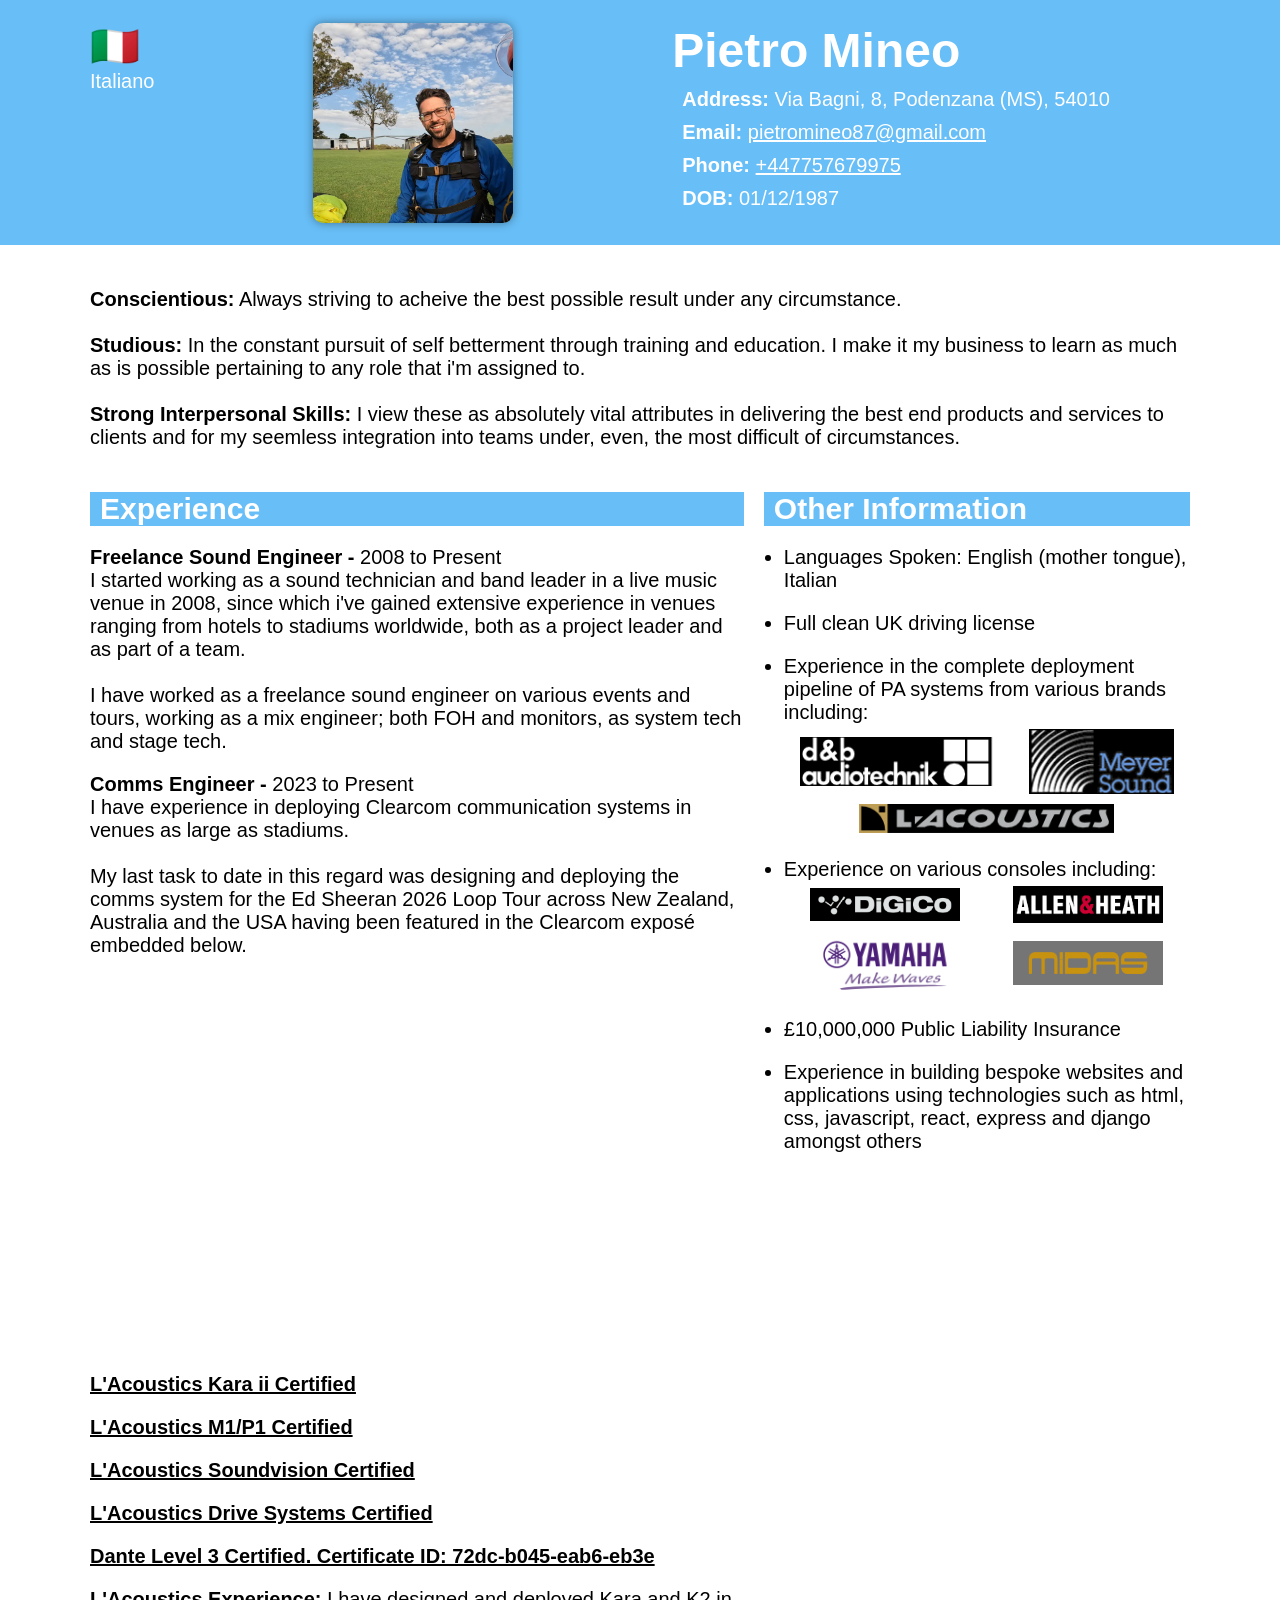
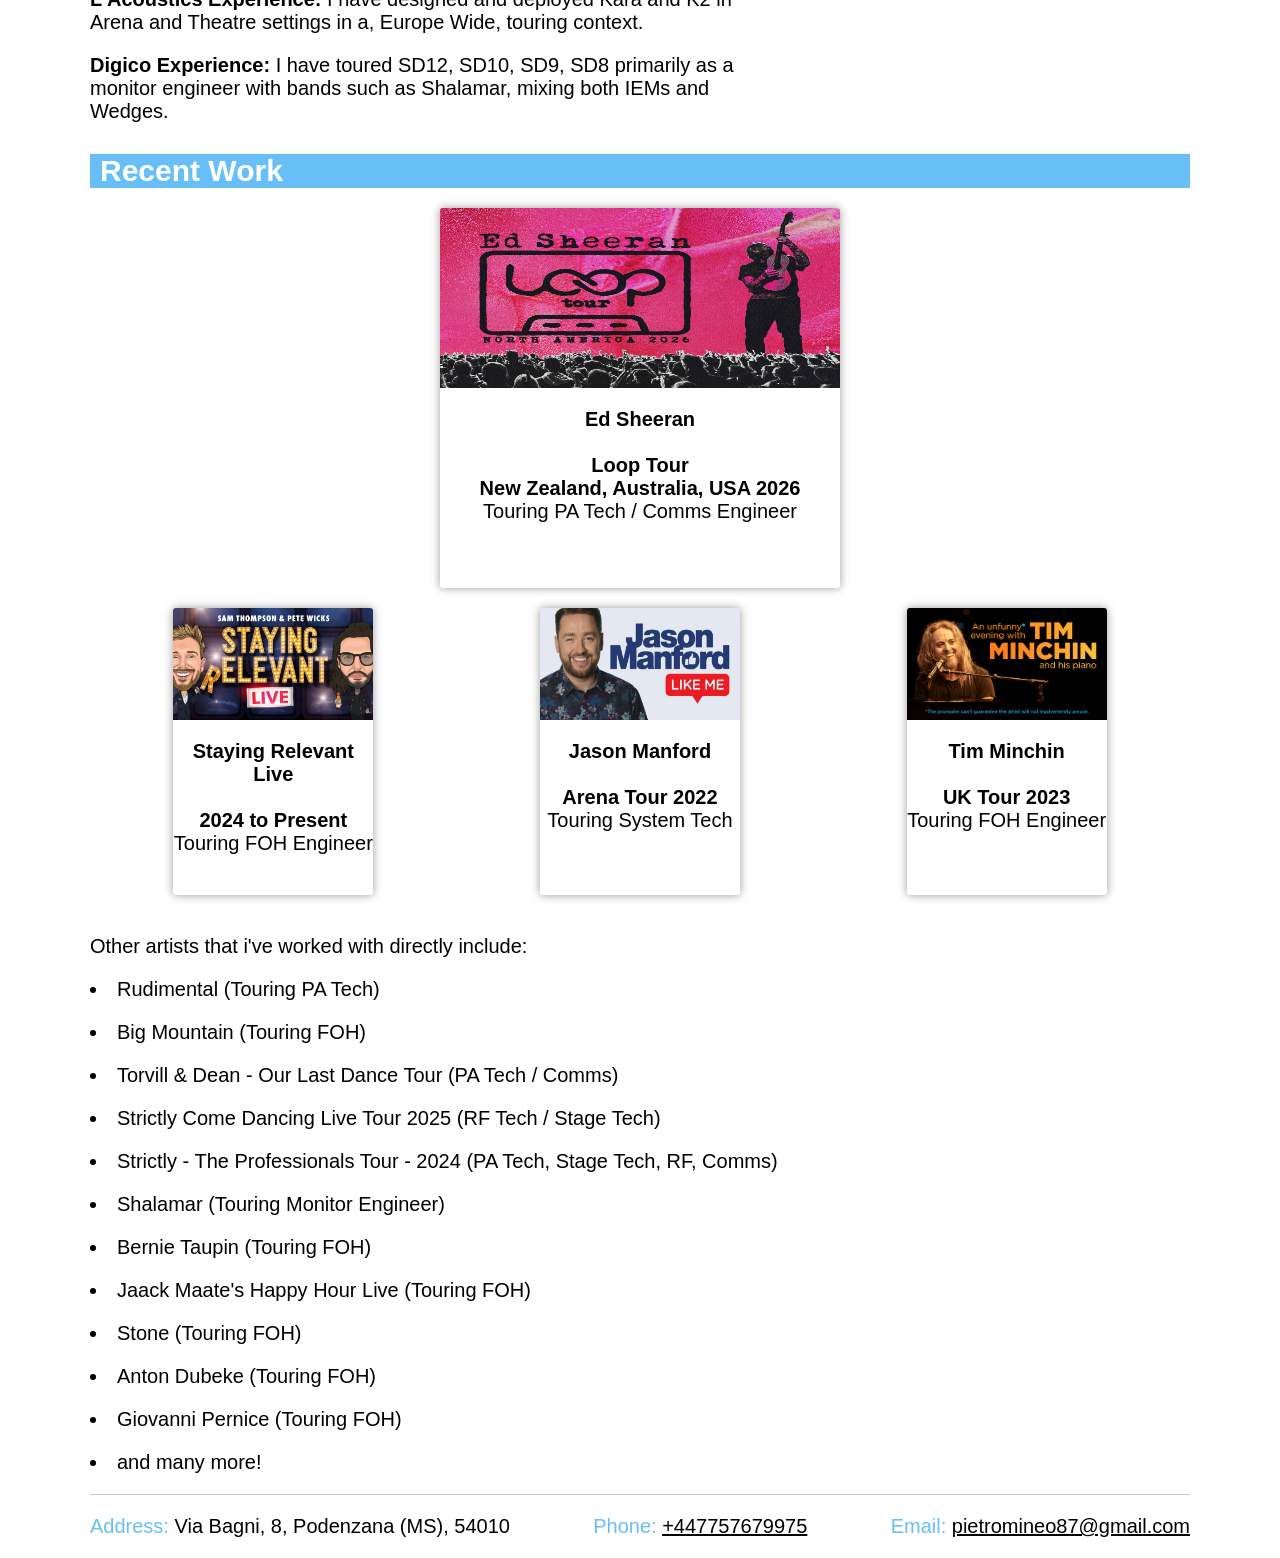
==== index.html @ 9601cd18 "language links corrected" ====
<!DOCTYPE html>
<html lang="en">
  <head>
    <meta charset="UTF-8" />
    <meta http-equiv="X-UA-Compatible" content="IE=edge" />
    <meta name="viewport" content="width=device-width, initial-scale=1.0" />
    <link rel="stylesheet" type="text/css" href="styles.css" />
    <link rel="icon" type="image/x-icon" href="./img/SWSSOrange.png" />
    <title>Pietro Mineo - Curriculum Vitae</title>
  </head>
  <body>
    <header class="header">
      <div class="header__profile-details">
        <div class="language"><a href="https://peddrums.github.io/curriculum-vitae/it.html"><span class="flag">🇮🇹</span> Italiano</a></div>
        <div class="header__profile-details--left">
          
          <div class="header__profile-image">
            <img src="./img/profile-pic.JPG" />
          </div>
        </div>
        <div class="header__profile-details--right">
          <h1>Pietro Mineo</h1>
          <p>
            <span>Address: </span>Via Bagni, 8, Podenzana (MS), 54010
          </p>
          <p>
            <span>Email: </span
            ><a href="mailto:pietromineo87@gmail.com"
              >pietromineo87@gmail.com</a
            >
          </p>
          <p><span>Phone: </span><a href="tel:+447757679975">+447757679975</a></p>
          <p><span>DOB: </span>01/12/1987</p>
        </div>
      </div>
    </header>
    <section class="introduction">
      <p>
        <br />
        <strong>Conscientious:</strong> Always striving to acheive the best
        possible result under any circumstance.<br /><br /><strong
          >Studious:</strong
        >
        In the constant pursuit of self betterment through training and
        education. I make it my business to learn as much as is possible
        pertaining to any role that i'm assigned to.<br /><br /><strong
          >Strong Interpersonal Skills:</strong
        >
        I view these as absolutely vital attributes in delivering the best end
        products and services to clients and for my seemless integration into
        teams under, even, the most difficult of circumstances.<br /><br />
      </p>
    </section>
    <main class="bio">
      <div class="bio__left">
        <h3>Experience</h3>
        <p>
          <span>Freelance Sound Engineer - </span>2008 to Present<br />
          I started working as a sound technician and band leader in a live
          music venue in 2008, since which i've gained extensive experience in
          venues ranging from hotels to stadiums worldwide, both as a project leader and as
          part of a team.<br /><br />I have worked as a freelance sound engineer
          on various events and tours, working as a mix engineer; both FOH and
          monitors, as system tech and stage tech.
        </p>
        <p>
          <span>Comms Engineer - </span>2023 to Present<br />
          I have experience in deploying Clearcom communication systems in venues 
          as large as stadiums. <br /><br />My last task to date in this regard was designing and 
          deploying the comms system for the Ed Sheeran 2026 Loop Tour across New Zealand,
          Australia and the USA having been featured in the Clearcom exposé embedded below.
          <br /><br />
          <iframe class="loop-video"
            src="https://www.youtube.com/embed/0FL3WPynTYg?si=lsgsCm2zeCjDqeyX" 
            title="YouTube video player" frameborder="0" allow="accelerometer; autoplay; 
            clipboard-write; encrypted-media; gyroscope; picture-in-picture; web-share" 
            referrerpolicy="strict-origin-when-cross-origin" allowfullscreen>
            <a href="https://www.youtube.com/embed/0FL3WPynTYg?si=lsgsCm2zeCjDqeyX" ></a>
          </iframe>
        </p>
        <!--<p>
          <span>Rental Firm Owner - </span>2016 to Present<br />
          Since incorporating Loud Sound (Lincolnshire) Limited, we have
          supplied provisions serving a vast array of event and venue types from
          corporate conferences to rock'n'roll, from hotels to arenas.
        </p>-->
        <ul class="list--experience">
          <li>
            <span
              ><a>L'Acoustics Kara ii Certified</a
              ></span
            >
          </li>
          <li>
            <span>
              <a
                >L'Acoustics M1/P1 Certified</a
              ></span
            >
          </li>
          <li>
            <span>
              <a>L'Acoustics Soundvision Certified</a
              ></span
            >
          </li>
          <li>
            <span>
              <a>L'Acoustics Drive Systems Certified</a
              ></span
            >
          </li>

          <li>
            <span
              ><a>Dante Level 3 Certified. Certificate ID:
              72dc-b045-eab6-eb3e</span
            ></a>
          </li>
          
          <li>
            <strong>L'Acoustics Experience: </strong> I have designed and deployed
            Kara and K2 in Arena and Theatre settings in a, Europe Wide, touring
            context.
          </li>
          <li>
            <strong>Digico Experience: </strong>I have toured SD12, SD10, SD9,
            SD8 primarily as a monitor engineer with bands such as Shalamar,
            mixing both IEMs and Wedges.
          </li>
          <br />
        </ul>
      </div>
      <div class="bio__right">
        <h3>Other Information</h3>
        <ul>
          <li>Languages Spoken: English (mother tongue), Italian</li>
          <li>Full clean UK driving license</li>
          <li>
            Experience in the complete deployment pipeline of PA systems from
            various brands including:
            <div class="audio-list">
              <img class="audiologoimg-db" src="./img/dbLogo.png" />
              <img class="audiologoimg-meyer" src="./img/MeyerLogo.png" />
              <img class="audiologoimg-la" src="./img/LALogo.png" />
            </div>
          </li>
          <li>
            Experience on various consoles including:
            <div class="audio-list">
              <img class="audiologoimg" src="./img/Digico.png" />
              <img class="audiologoimg" src="./img/AllenHeath.png" />
              <img class="audiologoimg" src="./img/yamaha.png" />
              <img class="audiologoimg" src="./img/midas.png" />
            </div>
          </li>
          <li>£10,000,000 Public Liability Insurance</li>
          <li>
            Experience in building bespoke websites and applications using
            technologies such as html, css, javascript, react, express and
            django amongst others
          </li>
        </ul>
      </div>
    </main>
    <section class="portfolio">
      <h3>Recent Work</h3>
      <div class="cards__headline"><div class="card__headline headline">
          <div class="card__header__headline">
            <img src="./img/LoopTour.jpg" />
          </div>
          <div class="card__body__headline">
            <p>
              <span
                >Ed Sheeran<br /><br />Loop Tour<br />New Zealand, Australia, USA 2026</span
              ><br />Touring PA Tech / Comms Engineer
            </p>
          </div>
        </div>
      </div>
      <div class="cards">
        <!--<div class="card slam-dunk">
          <div class="card__header">
            <img src="./img/logo.png" />
          </div>
          <div class="card__body">
            <p><span>2019</span><br />House System Tech, Marshall Stage</p>
          </div>
        </div>
        <div class="card shalamar">
          <div class="card__header">
            <img src="./img/shalamarlogo250.jpg" />
          </div>
          <div class="card__body">
            <p>
              <span>Shalamar<br /><br />2022 to Present</span><br />Touring
              Monitor Engineer
            </p>
          </div>
        </div> -->
        
        <div class="card stayingRelevant">
          <div class="card__header">
            <img src="./img/stayingRelevantLive.jpeg" />
          </div>
          <div class="card__body">
            <p>
              <span>Staying Relevant Live<br /><br />2024 to Present</span><br />Touring
              FOH Engineer
            </p>
          </div>
        </div>
        <div class="card rudimental">
          <div class="card__header">
            <img src="./img/Jason-Manford-1-720x380.jpg" />
          </div>
          <div class="card__body">
            <p>
              <span>Jason Manford<br /><br />Arena Tour 2022</span><br />Touring
              System Tech
            </p>
          </div>
        </div>
        <div class="card east17">
          <div class="card__header">
            <img src="./img/timMinchin.jpeg" />
          </div>
          <div class="card__body">
            <p>
              <span>Tim Minchin<br /><br />UK Tour 2023</span><br />Touring FOH
              Engineer
            </p>
          </div>
        </div>
        <!--<div class="card east17">
          <div class="card__header">
            <img src="./img/WTW-logo-copy-1024x498.png" />
          </div>
          <div class="card__body">
            <p>
              <span
                >RuPaul's Werq The World<br />UK & Europe Arena Tour 2023</span
              ><br />Touring FOH Engineer
            </p>
          </div>
        </div>-->
      </div>
      <div>
        <p>
          Other artists that i've worked with directly include:
          <li>Rudimental (Touring PA Tech)</li>
          <li>Big Mountain (Touring FOH)</li>
          <li>Torvill & Dean - Our Last Dance Tour (PA Tech / Comms)</li>
          <li>Strictly Come Dancing Live Tour 2025 (RF Tech / Stage Tech)</li>
          <li>Strictly - The Professionals Tour - 2024 (PA Tech, Stage Tech, RF, Comms)</li>
          <li>Shalamar (Touring Monitor Engineer)</li>
          <li>Bernie Taupin (Touring FOH)</li>
          <li>Jaack Maate's Happy Hour Live (Touring FOH)</li>
          <li>Stone (Touring FOH)</li>
          <li>Anton Dubeke (Touring FOH)</li>
          <li>Giovanni Pernice (Touring FOH)</li>
          <li>and many more!</li>
        </p>
      </div>
    </section>
    <footer class="footer">
      <p><span>Address: </span>Via Bagni, 8, Podenzana (MS), 54010</p>
      <p><span>Phone: </span><a href="tel:+447757679975">+447757679975</a></p>
      <p>
        <span>Email: </span
        ><a href="mailto:pietromineo87@gmail.com">pietromineo87@gmail.com</a>
      </p>
    </footer>
  </body>
</html>
---- styles.css ----
:root {
  --color-primary: rgb(104, 190, 247);
  --box-shadow: 0 0 1rem rgb(0, 0, 0, 0.4);
  --max-width: 1100px;
  --width-desktop: 95vw;
  --width-mobile: 90vw;
}

* {
  margin: 0;
  padding: 0;
  box-sizing: inherit;
}

html {
  font-size: 62.5%;
}

body {
  box-sizing: border-box;
  font-family: -apple-system, BlinkMacSystemFont, "Segoe UI", Roboto, Oxygen,
    Ubuntu, Cantarell, "Open Sans", "Helvetica Neue", sans-serif;
}

img {
  width: 100%;
}

/*---------- TYPOGRAPHY ----------*/

h1 {
  font-size: 4.8rem;
  color: white;
}

h2 {
  font-size: 4.8rem;
}

h3 {
  font-size: 3rem;
  width: 100%;

  margin: auto;
  margin-bottom: 2rem;
  padding-left: 1rem;

  display: flex;
  align-items: center;

  color: white;
  background-color: var(--color-primary);
}

ul {
  margin-left: 2rem;
}

li {
  margin-left: 2rem;
}

.list--experience {
  margin-left: 0;
}

.list--experience li {
  list-style: none;
}

p,
li {
  font-size: 2rem;
  margin: 2rem 0;
}

a {
  text-decoration: underline;
  color: inherit;
  transition: all 0.2s;
}

a:hover {
  color: var(--color-primary);
  font-weight: 600;
}

/*---------- HEADER ----------*/

.header {
  width: 100vw;

  padding: 2.5vh 2.5vw;

  color: white;

  background-color: var(--color-primary);
}

.header p,
.header li {
  margin: 1rem;
}

.header span {
  font-weight: bold;
}

.language a {
  font-size: 2rem;
  text-decoration: none;
  align-content: center;
}

.language a:hover {
  color: orange;
}

.language span{
  font-size: 4rem;
  text-decoration: none;
}

.flag a {
  text-decoration: none;
}

.header__profile-details {
  max-width: 1100px;
  margin: auto;

  display: flex;
  justify-content: space-between;
}

.header__profile-image {
  width: 20rem;
  height: 20rem;
  border-radius: 10px;
  overflow: hidden;

  box-shadow: var(--box-shadow);
}

.header__profile-image img {
  height: 100%;
  object-fit: cover;
}

.header__profile-details--left,
.header__profile-details--right {
  width: 100%;
}

.header__profile-details--left {
  display: flex;
  justify-content: center;
  align-items: center;
}

@media only screen and (max-width: 900px) {
  .header__profile-details {
    flex-direction: column;
    text-align: center;
  }
}

/*---------- INTRODUCTION ----------*/

.introduction {
  width: var(--width-desktop);
  max-width: var(--max-width);

  margin: auto;
}

@media only screen and (max-width: 900px) {
  .introduction {
    width: var(--width-mobile);
  }
}

/*---------- BIOGRAPHY ----------*/

.bio {
  width: var(--width-desktop);
  max-width: var(--max-width);

  display: flex;
  justify-content: space-between;
  margin: auto;
}

.bio span {
  font-weight: bold;
}

.bio__left {
  padding-right: 2rem;
}

.loop-video {
  width: 100%;
  aspect-ratio: 16 / 9;
  margin: auto;
}

@media only screen and (max-width: 900px) {
  .bio {
    flex-direction: column;
  }
  .bio__left,
  .bio__right {
    width: var(--width-mobile);
    padding: 0;
    margin: auto;
  }
}

/*---------- PORTFOLIO ----------*/

.portfolio {
  width: var(--width-desktop);
  max-width: var(--max-width);

  margin: auto;
}

.portfolio .cards {
  margin: auto;

  display: flex;
  justify-content: space-around;
  flex-wrap: wrap;
}

.cards__headline {
  height:40rem;
    margin: auto;

  display: flex;
  justify-content: space-around;
  flex-wrap: wrap;
}

.card {
  width: 20rem;
  overflow: hidden;

  margin-bottom: 2rem;  
  padding-bottom: 2rem;

  align-self: stretch;

  border-radius: 3px;

  box-shadow: var(--box-shadow);
}

.card__headline {
  width: 40rem;
  overflow: hidden;

  margin-bottom: 2rem;  
  padding-bottom: 2rem;

  align-self: stretch;

  border-radius: 3px;

  box-shadow: var(--box-shadow);

}

.card__header {
  height: 12.5vh;
  overflow: hidden;

  display: flex;

  position: relative;
}

.card__body {
  text-align: center;
}

.card__body__headline {
  text-align: center;

}

.card__body span {
  font-weight: bold;
}

.card__body__headline span {
  font-weight: bold;
}

.card__header {
  
  position: relative;
}

.card__header__headline {
  height: 20vh;
  overflow: hidden;

  display: flex;

  position: relative;
}

.card.elo img,
.card.bowie img {
  position: absolute;
  top: 0;
}
.card.stones img {
  position: absolute;
  top: 0;
  left: 0;
}
.card.slam-dunk img {
  object-fit: contain;
}

.card.cher img {
  object-fit: cover;
  object-position: center;
}

.card.eagles img {
  position: absolute;

  height: 150%;
  top: -20%;
}

.rudimental,
.east17,
.shalamar {
  justify-content: center;
  align-items: center;
}

.east17b {
  width: 40rem;
  height: 30rem;
}

.east17b img {
  height: 150%;
}

.stayingRelevant img {
  object-fit: cover;
  position: absolute;
}

@media only screen and (max-width: 900px) {
  .portfolio {
    width: var(--width-mobile);
  }
}

/*---------- FOOTER ----------*/

.footer {
  width: var(--width-desktop);
  max-width: var(--max-width);

  margin: 2rem auto 0 auto;

  display: flex;
  justify-content: space-between;

  border-top: 1px solid #ccc;
}

.footer span {
  color: var(--color-primary);
}

@media only screen and (max-width: 900px) {
  .footer {
    width: var(--width-mobile);

    margin-top: 3rem;

    flex-direction: column;
    justify-content: center;
    align-items: center;

    border-top: 1px solid #ccc;
  }

  .footer p {
    width: 75%;

    margin: 0;
    padding: 3rem 0;

    text-align: center;
  }

  .footer p:not(:last-of-type) {
    border-bottom: 1px solid #ccc;
  }
}

/*.logo-container {
  width: 100%;
}*/

.audio-list {
  display: flex;
  justify-content: space-around;
  flex-wrap: wrap;
  align-items: center;
}

.audiologoimg {
  margin: 0.5rem;
  width: 15rem;
}

.audiologoimg-db {
  margin: 0.5rem;
  height: 4.92rem;
  width: 19.7rem;
}
.audiologoimg-la {
  margin: 0.5rem;
  height: 2.84rem;
  width: 25.5rem;
}

.audiologoimg-meyer {
  margin: 0.5rem;
  height: 6.53rem;
  width: 14.5rem;
}
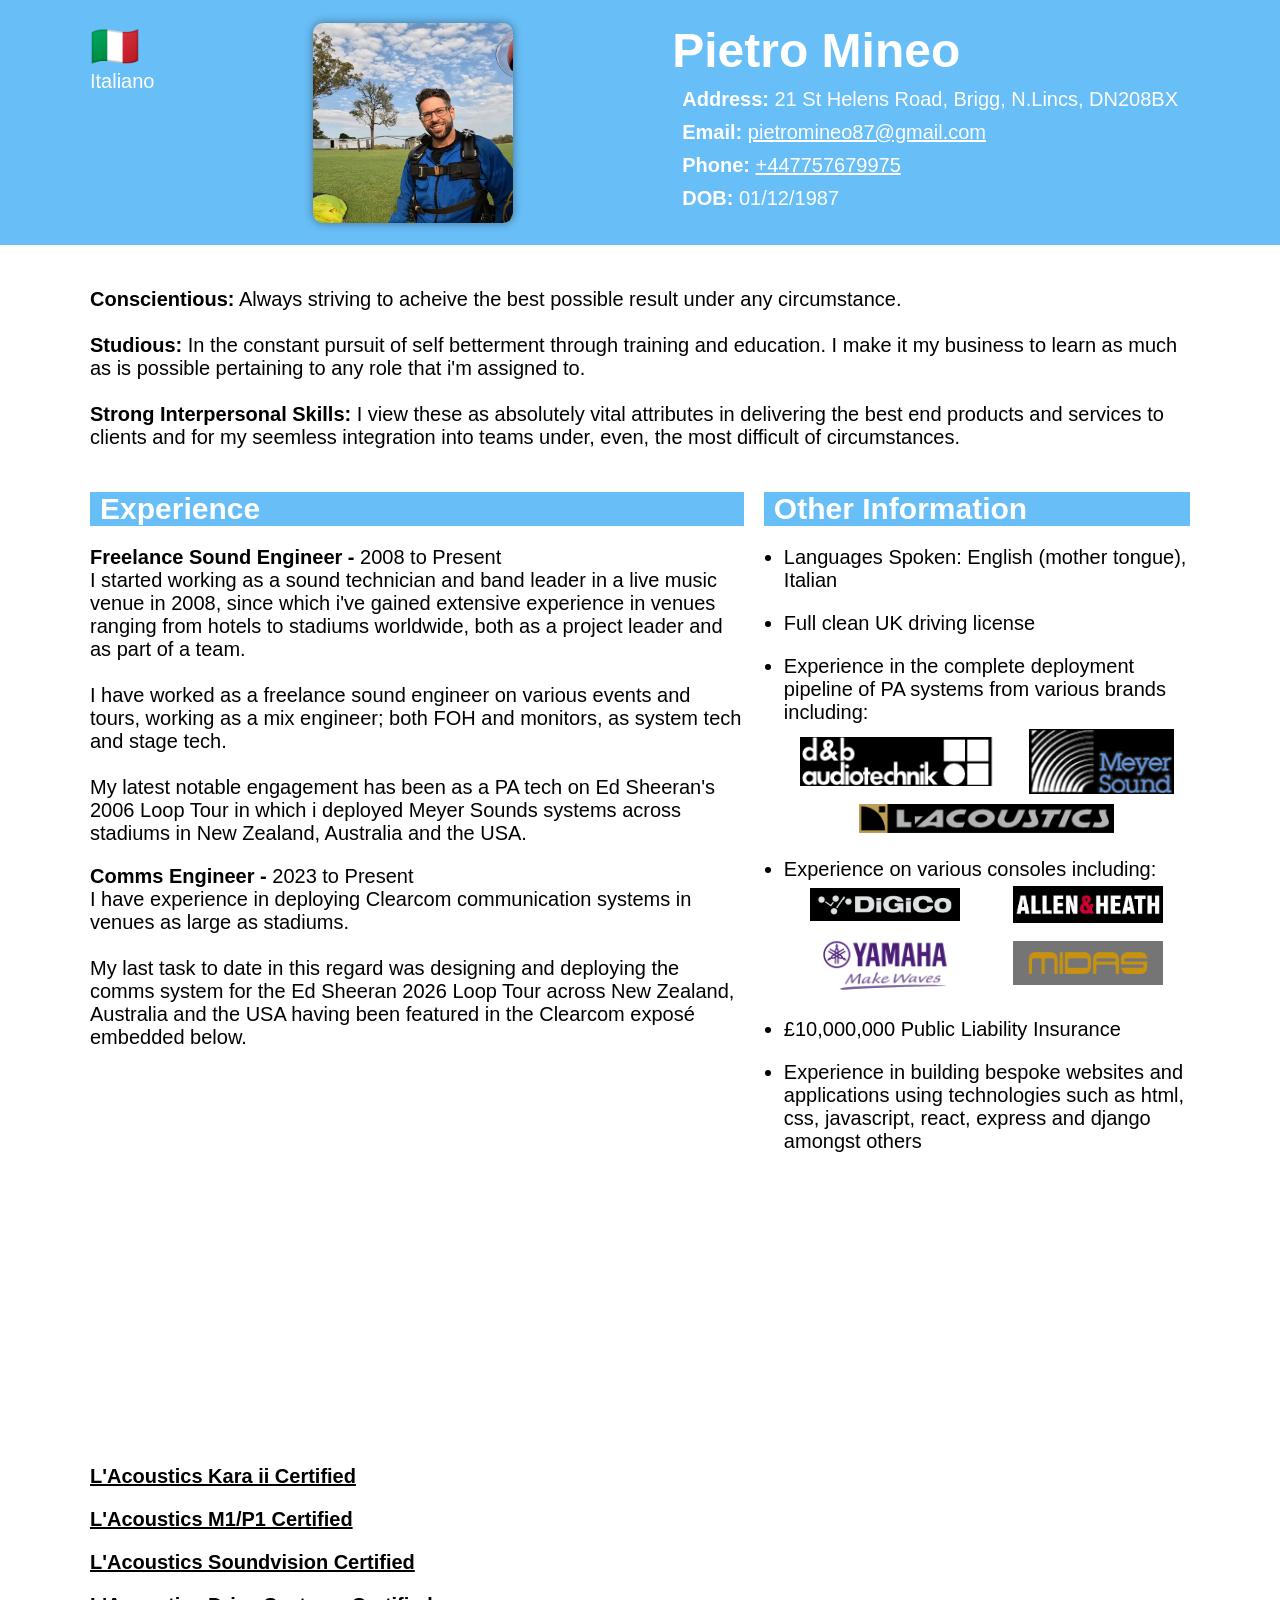
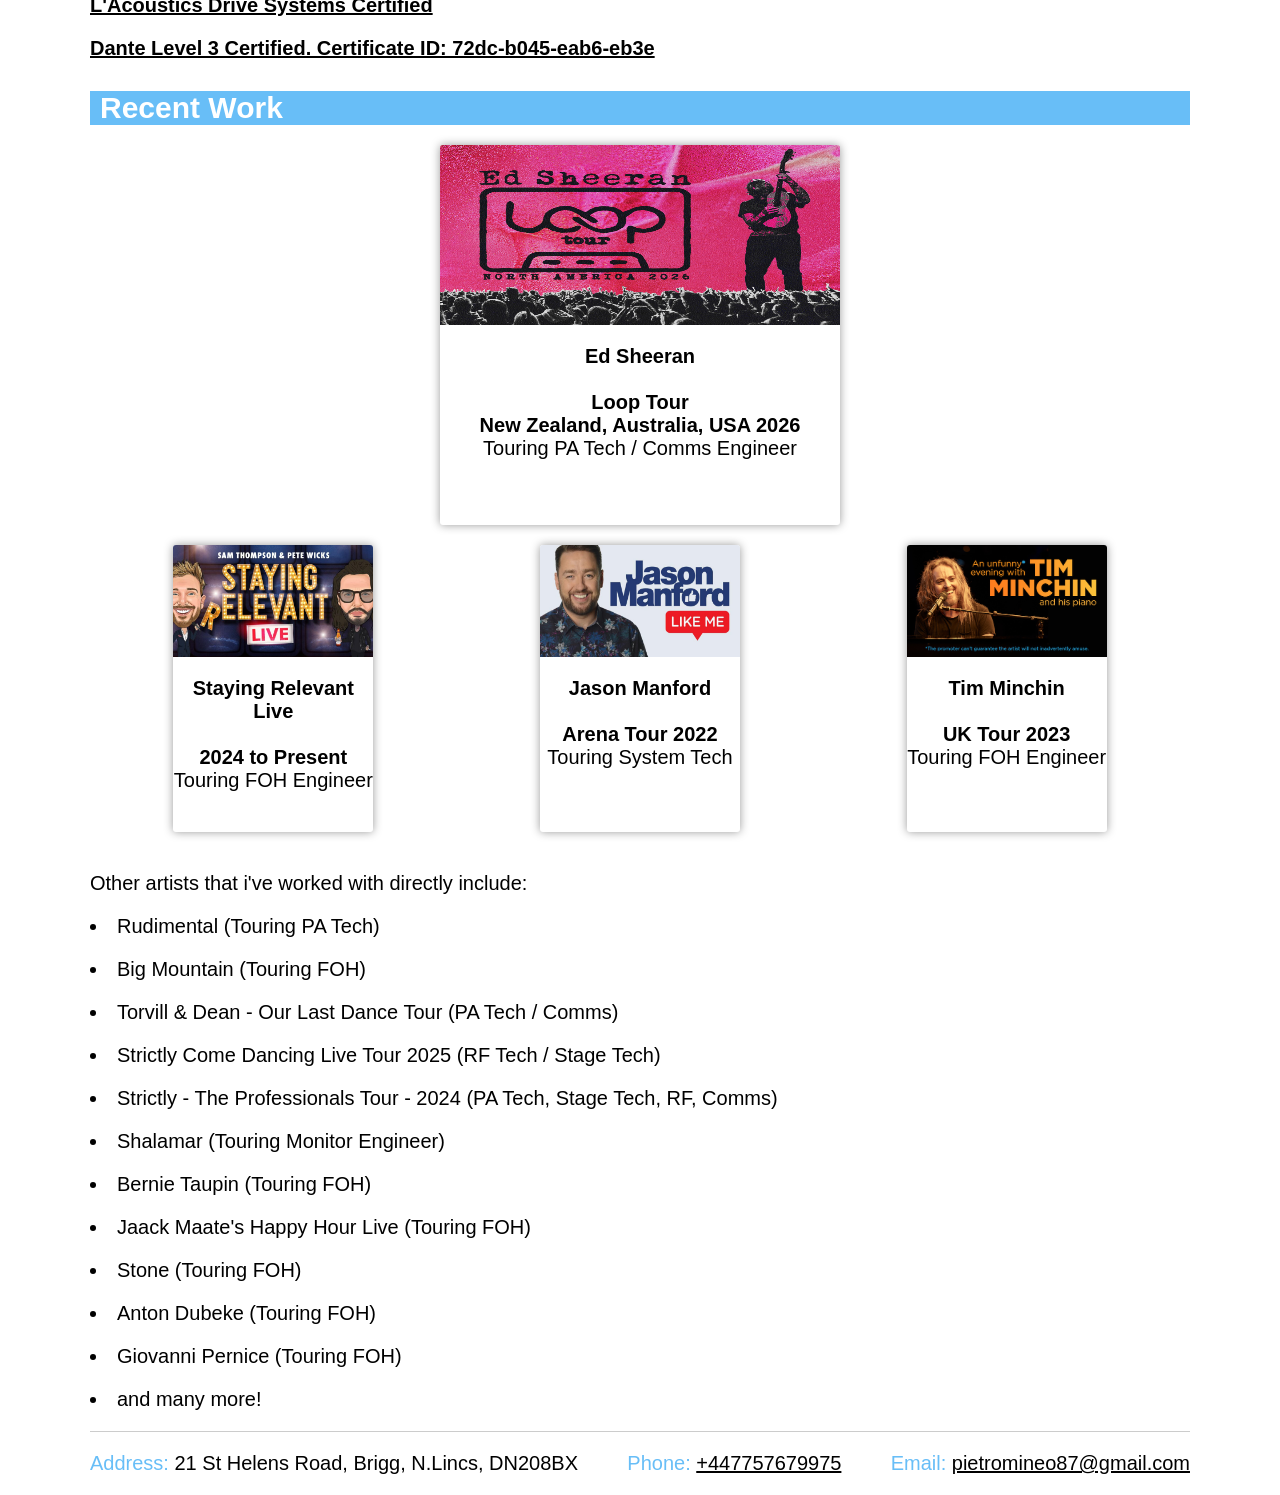
==== commit 5b2c5236: "LA Digi experience removed. Ed experience added to experience section" ====
--- a/index.html
+++ b/index.html
@@ -1,185 +1,164 @@
 <!DOCTYPE html>
 <html lang="en">
-  <head>
-    <meta charset="UTF-8" />
-    <meta http-equiv="X-UA-Compatible" content="IE=edge" />
-    <meta name="viewport" content="width=device-width, initial-scale=1.0" />
-    <link rel="stylesheet" type="text/css" href="styles.css" />
-    <link rel="icon" type="image/x-icon" href="./img/SWSSOrange.png" />
-    <title>Pietro Mineo - Curriculum Vitae</title>
-  </head>
-  <body>
-    <header class="header">
-      <div class="header__profile-details">
-        <div class="language"><a href="https://peddrums.github.io/curriculum-vitae/it.html"><span class="flag">🇮🇹</span> Italiano</a></div>
-        <div class="header__profile-details--left">
-          
-          <div class="header__profile-image">
-            <img src="./img/profile-pic.JPG" />
-          </div>
-        </div>
-        <div class="header__profile-details--right">
-          <h1>Pietro Mineo</h1>
-          <p>
-            <span>Address: </span>Via Bagni, 8, Podenzana (MS), 54010
-          </p>
-          <p>
-            <span>Email: </span
-            ><a href="mailto:pietromineo87@gmail.com"
-              >pietromineo87@gmail.com</a
-            >
-          </p>
-          <p><span>Phone: </span><a href="tel:+447757679975">+447757679975</a></p>
-          <p><span>DOB: </span>01/12/1987</p>
-        </div>
-      </div>
-    </header>
-    <section class="introduction">
-      <p>
-        <br />
-        <strong>Conscientious:</strong> Always striving to acheive the best
-        possible result under any circumstance.<br /><br /><strong
-          >Studious:</strong
-        >
-        In the constant pursuit of self betterment through training and
-        education. I make it my business to learn as much as is possible
-        pertaining to any role that i'm assigned to.<br /><br /><strong
-          >Strong Interpersonal Skills:</strong
-        >
-        I view these as absolutely vital attributes in delivering the best end
-        products and services to clients and for my seemless integration into
-        teams under, even, the most difficult of circumstances.<br /><br />
-      </p>
-    </section>
-    <main class="bio">
-      <div class="bio__left">
-        <h3>Experience</h3>
+
+<head>
+  <meta charset="UTF-8" />
+  <meta http-equiv="X-UA-Compatible" content="IE=edge" />
+  <meta name="viewport" content="width=device-width, initial-scale=1.0" />
+  <link rel="stylesheet" type="text/css" href="styles.css" />
+  <link rel="icon" type="image/x-icon" href="./img/SWSSOrange.png" />
+  <title>Pietro Mineo - Curriculum Vitae</title>
+</head>
+
+<body>
+  <header class="header">
+    <div class="header__profile-details">
+      <div class="language"><a href="https://peddrums.github.io/curriculum-vitae/it.html"><span class="flag">🇮🇹</span>
+          Italiano</a></div>
+      <div class="header__profile-details--left">
+
+        <div class="header__profile-image">
+          <img src="./img/profile-pic.JPG" />
+        </div>
+      </div>
+      <div class="header__profile-details--right">
+        <h1>Pietro Mineo</h1>
         <p>
-          <span>Freelance Sound Engineer - </span>2008 to Present<br />
-          I started working as a sound technician and band leader in a live
-          music venue in 2008, since which i've gained extensive experience in
-          venues ranging from hotels to stadiums worldwide, both as a project leader and as
-          part of a team.<br /><br />I have worked as a freelance sound engineer
-          on various events and tours, working as a mix engineer; both FOH and
-          monitors, as system tech and stage tech.
+          <span>Address: </span>21 St Helens Road, Brigg, N.Lincs, DN208BX
         </p>
         <p>
-          <span>Comms Engineer - </span>2023 to Present<br />
-          I have experience in deploying Clearcom communication systems in venues 
-          as large as stadiums. <br /><br />My last task to date in this regard was designing and 
-          deploying the comms system for the Ed Sheeran 2026 Loop Tour across New Zealand,
-          Australia and the USA having been featured in the Clearcom exposé embedded below.
-          <br /><br />
-          <iframe class="loop-video"
-            src="https://www.youtube.com/embed/0FL3WPynTYg?si=lsgsCm2zeCjDqeyX" 
-            title="YouTube video player" frameborder="0" allow="accelerometer; autoplay; 
-            clipboard-write; encrypted-media; gyroscope; picture-in-picture; web-share" 
-            referrerpolicy="strict-origin-when-cross-origin" allowfullscreen>
-            <a href="https://www.youtube.com/embed/0FL3WPynTYg?si=lsgsCm2zeCjDqeyX" ></a>
-          </iframe>
+          <span>Email: </span><a href="mailto:pietromineo87@gmail.com">pietromineo87@gmail.com</a>
         </p>
-        <!--<p>
+        <p><span>Phone: </span><a href="tel:+447757679975">+447757679975</a></p>
+        <p><span>DOB: </span>01/12/1987</p>
+      </div>
+    </div>
+  </header>
+  <section class="introduction">
+    <p>
+      <br />
+      <strong>Conscientious:</strong> Always striving to acheive the best
+      possible result under any circumstance.<br /><br /><strong>Studious:</strong>
+      In the constant pursuit of self betterment through training and
+      education. I make it my business to learn as much as is possible
+      pertaining to any role that i'm assigned to.<br /><br /><strong>Strong Interpersonal Skills:</strong>
+      I view these as absolutely vital attributes in delivering the best end
+      products and services to clients and for my seemless integration into
+      teams under, even, the most difficult of circumstances.<br /><br />
+    </p>
+  </section>
+  <main class="bio">
+    <div class="bio__left">
+      <h3>Experience</h3>
+      <p>
+        <span>Freelance Sound Engineer - </span>2008 to Present<br />
+        I started working as a sound technician and band leader in a live
+        music venue in 2008, since which i've gained extensive experience in
+        venues ranging from hotels to stadiums worldwide, both as a project leader and as
+        part of a team.
+        <br /><br />
+        I have worked as a freelance sound engineer
+        on various events and tours, working as a mix engineer; both FOH and
+        monitors, as system tech and stage tech.
+        <br /><br />
+        My latest notable engagement has been as a PA tech on Ed Sheeran's 2006 Loop Tour 
+        in which i deployed Meyer Sounds systems across stadiums in New Zealand, Australia and 
+        the USA.
+        <br />
+      </p>
+      <p>
+        <span>Comms Engineer - </span>2023 to Present<br />
+        I have experience in deploying Clearcom communication systems in venues
+        as large as stadiums. <br /><br />My last task to date in this regard was designing and
+        deploying the comms system for the Ed Sheeran 2026 Loop Tour across New Zealand,
+        Australia and the USA having been featured in the Clearcom exposé embedded below.
+        <br /><br />
+        <iframe class="loop-video" src="https://www.youtube.com/embed/0FL3WPynTYg?si=lsgsCm2zeCjDqeyX"
+          title="YouTube video player" frameborder="0" allow="accelerometer; autoplay; 
+            clipboard-write; encrypted-media; gyroscope; picture-in-picture; web-share"
+          referrerpolicy="strict-origin-when-cross-origin" allowfullscreen>
+          <a href="https://www.youtube.com/embed/0FL3WPynTYg?si=lsgsCm2zeCjDqeyX"></a>
+        </iframe>
+      </p>
+      <!--<p>
           <span>Rental Firm Owner - </span>2016 to Present<br />
           Since incorporating Loud Sound (Lincolnshire) Limited, we have
           supplied provisions serving a vast array of event and venue types from
           corporate conferences to rock'n'roll, from hotels to arenas.
         </p>-->
-        <ul class="list--experience">
-          <li>
-            <span
-              ><a>L'Acoustics Kara ii Certified</a
-              ></span
-            >
-          </li>
-          <li>
-            <span>
-              <a
-                >L'Acoustics M1/P1 Certified</a
-              ></span
-            >
-          </li>
-          <li>
-            <span>
-              <a>L'Acoustics Soundvision Certified</a
-              ></span
-            >
-          </li>
-          <li>
-            <span>
-              <a>L'Acoustics Drive Systems Certified</a
-              ></span
-            >
-          </li>
-
-          <li>
-            <span
-              ><a>Dante Level 3 Certified. Certificate ID:
-              72dc-b045-eab6-eb3e</span
-            ></a>
-          </li>
-          
-          <li>
-            <strong>L'Acoustics Experience: </strong> I have designed and deployed
-            Kara and K2 in Arena and Theatre settings in a, Europe Wide, touring
-            context.
-          </li>
-          <li>
-            <strong>Digico Experience: </strong>I have toured SD12, SD10, SD9,
-            SD8 primarily as a monitor engineer with bands such as Shalamar,
-            mixing both IEMs and Wedges.
-          </li>
-          <br />
-        </ul>
-      </div>
-      <div class="bio__right">
-        <h3>Other Information</h3>
-        <ul>
-          <li>Languages Spoken: English (mother tongue), Italian</li>
-          <li>Full clean UK driving license</li>
-          <li>
-            Experience in the complete deployment pipeline of PA systems from
-            various brands including:
-            <div class="audio-list">
-              <img class="audiologoimg-db" src="./img/dbLogo.png" />
-              <img class="audiologoimg-meyer" src="./img/MeyerLogo.png" />
-              <img class="audiologoimg-la" src="./img/LALogo.png" />
-            </div>
-          </li>
-          <li>
-            Experience on various consoles including:
-            <div class="audio-list">
-              <img class="audiologoimg" src="./img/Digico.png" />
-              <img class="audiologoimg" src="./img/AllenHeath.png" />
-              <img class="audiologoimg" src="./img/yamaha.png" />
-              <img class="audiologoimg" src="./img/midas.png" />
-            </div>
-          </li>
-          <li>£10,000,000 Public Liability Insurance</li>
-          <li>
-            Experience in building bespoke websites and applications using
-            technologies such as html, css, javascript, react, express and
-            django amongst others
-          </li>
-        </ul>
-      </div>
-    </main>
-    <section class="portfolio">
-      <h3>Recent Work</h3>
-      <div class="cards__headline"><div class="card__headline headline">
-          <div class="card__header__headline">
-            <img src="./img/LoopTour.jpg" />
-          </div>
-          <div class="card__body__headline">
-            <p>
-              <span
-                >Ed Sheeran<br /><br />Loop Tour<br />New Zealand, Australia, USA 2026</span
-              ><br />Touring PA Tech / Comms Engineer
-            </p>
-          </div>
-        </div>
-      </div>
-      <div class="cards">
-        <!--<div class="card slam-dunk">
+      <ul class="list--experience">
+        <li>
+          <span><a>L'Acoustics Kara ii Certified</a></span>
+        </li>
+        <li>
+          <span>
+            <a>L'Acoustics M1/P1 Certified</a></span>
+        </li>
+        <li>
+          <span>
+            <a>L'Acoustics Soundvision Certified</a></span>
+        </li>
+        <li>
+          <span>
+            <a>L'Acoustics Drive Systems Certified</a></span>
+        </li>
+
+        <li>
+          <span><a>Dante Level 3 Certified. Certificate ID:
+              72dc-b045-eab6-eb3e</span></a>
+        </li>
+        <br />
+      </ul>
+    </div>
+    <div class="bio__right">
+      <h3>Other Information</h3>
+      <ul>
+        <li>Languages Spoken: English (mother tongue), Italian</li>
+        <li>Full clean UK driving license</li>
+        <li>
+          Experience in the complete deployment pipeline of PA systems from
+          various brands including:
+          <div class="audio-list">
+            <img class="audiologoimg-db" src="./img/dbLogo.png" />
+            <img class="audiologoimg-meyer" src="./img/MeyerLogo.png" />
+            <img class="audiologoimg-la" src="./img/LALogo.png" />
+          </div>
+        </li>
+        <li>
+          Experience on various consoles including:
+          <div class="audio-list">
+            <img class="audiologoimg" src="./img/Digico.png" />
+            <img class="audiologoimg" src="./img/AllenHeath.png" />
+            <img class="audiologoimg" src="./img/yamaha.png" />
+            <img class="audiologoimg" src="./img/midas.png" />
+          </div>
+        </li>
+        <li>£10,000,000 Public Liability Insurance</li>
+        <li>
+          Experience in building bespoke websites and applications using
+          technologies such as html, css, javascript, react, express and
+          django amongst others
+        </li>
+      </ul>
+    </div>
+  </main>
+  <section class="portfolio">
+    <h3>Recent Work</h3>
+    <div class="cards__headline">
+      <div class="card__headline headline">
+        <div class="card__header__headline">
+          <img src="./img/LoopTour.jpg" />
+        </div>
+        <div class="card__body__headline">
+          <p>
+            <span>Ed Sheeran<br /><br />Loop Tour<br />New Zealand, Australia, USA 2026</span><br />Touring PA Tech /
+            Comms Engineer
+          </p>
+        </div>
+      </div>
+    </div>
+    <div class="cards">
+      <!--<div class="card slam-dunk">
           <div class="card__header">
             <img src="./img/logo.png" />
           </div>
@@ -198,41 +177,41 @@
             </p>
           </div>
         </div> -->
-        
-        <div class="card stayingRelevant">
-          <div class="card__header">
-            <img src="./img/stayingRelevantLive.jpeg" />
-          </div>
-          <div class="card__body">
-            <p>
-              <span>Staying Relevant Live<br /><br />2024 to Present</span><br />Touring
-              FOH Engineer
-            </p>
-          </div>
-        </div>
-        <div class="card rudimental">
-          <div class="card__header">
-            <img src="./img/Jason-Manford-1-720x380.jpg" />
-          </div>
-          <div class="card__body">
-            <p>
-              <span>Jason Manford<br /><br />Arena Tour 2022</span><br />Touring
-              System Tech
-            </p>
-          </div>
-        </div>
-        <div class="card east17">
-          <div class="card__header">
-            <img src="./img/timMinchin.jpeg" />
-          </div>
-          <div class="card__body">
-            <p>
-              <span>Tim Minchin<br /><br />UK Tour 2023</span><br />Touring FOH
-              Engineer
-            </p>
-          </div>
-        </div>
-        <!--<div class="card east17">
+
+      <div class="card stayingRelevant">
+        <div class="card__header">
+          <img src="./img/stayingRelevantLive.jpeg" />
+        </div>
+        <div class="card__body">
+          <p>
+            <span>Staying Relevant Live<br /><br />2024 to Present</span><br />Touring
+            FOH Engineer
+          </p>
+        </div>
+      </div>
+      <div class="card rudimental">
+        <div class="card__header">
+          <img src="./img/Jason-Manford-1-720x380.jpg" />
+        </div>
+        <div class="card__body">
+          <p>
+            <span>Jason Manford<br /><br />Arena Tour 2022</span><br />Touring
+            System Tech
+          </p>
+        </div>
+      </div>
+      <div class="card east17">
+        <div class="card__header">
+          <img src="./img/timMinchin.jpeg" />
+        </div>
+        <div class="card__body">
+          <p>
+            <span>Tim Minchin<br /><br />UK Tour 2023</span><br />Touring FOH
+            Engineer
+          </p>
+        </div>
+      </div>
+      <!--<div class="card east17">
           <div class="card__header">
             <img src="./img/WTW-logo-copy-1024x498.png" />
           </div>
@@ -244,32 +223,32 @@
             </p>
           </div>
         </div>-->
-      </div>
-      <div>
-        <p>
-          Other artists that i've worked with directly include:
-          <li>Rudimental (Touring PA Tech)</li>
-          <li>Big Mountain (Touring FOH)</li>
-          <li>Torvill & Dean - Our Last Dance Tour (PA Tech / Comms)</li>
-          <li>Strictly Come Dancing Live Tour 2025 (RF Tech / Stage Tech)</li>
-          <li>Strictly - The Professionals Tour - 2024 (PA Tech, Stage Tech, RF, Comms)</li>
-          <li>Shalamar (Touring Monitor Engineer)</li>
-          <li>Bernie Taupin (Touring FOH)</li>
-          <li>Jaack Maate's Happy Hour Live (Touring FOH)</li>
-          <li>Stone (Touring FOH)</li>
-          <li>Anton Dubeke (Touring FOH)</li>
-          <li>Giovanni Pernice (Touring FOH)</li>
-          <li>and many more!</li>
-        </p>
-      </div>
-    </section>
-    <footer class="footer">
-      <p><span>Address: </span>Via Bagni, 8, Podenzana (MS), 54010</p>
-      <p><span>Phone: </span><a href="tel:+447757679975">+447757679975</a></p>
+    </div>
+    <div>
       <p>
-        <span>Email: </span
-        ><a href="mailto:pietromineo87@gmail.com">pietromineo87@gmail.com</a>
+        Other artists that i've worked with directly include:
+        <li>Rudimental (Touring PA Tech)</li>
+        <li>Big Mountain (Touring FOH)</li>
+        <li>Torvill & Dean - Our Last Dance Tour (PA Tech / Comms)</li>
+        <li>Strictly Come Dancing Live Tour 2025 (RF Tech / Stage Tech)</li>
+        <li>Strictly - The Professionals Tour - 2024 (PA Tech, Stage Tech, RF, Comms)</li>
+        <li>Shalamar (Touring Monitor Engineer)</li>
+        <li>Bernie Taupin (Touring FOH)</li>
+        <li>Jaack Maate's Happy Hour Live (Touring FOH)</li>
+        <li>Stone (Touring FOH)</li>
+        <li>Anton Dubeke (Touring FOH)</li>
+        <li>Giovanni Pernice (Touring FOH)</li>
+        <li>and many more!</li>
       </p>
-    </footer>
-  </body>
-</html>
+    </div>
+  </section>
+  <footer class="footer">
+    <p><span>Address: </span>21 St Helens Road, Brigg, N.Lincs, DN208BX</p>
+    <p><span>Phone: </span><a href="tel:+447757679975">+447757679975</a></p>
+    <p>
+      <span>Email: </span><a href="mailto:pietromineo87@gmail.com">pietromineo87@gmail.com</a>
+    </p>
+  </footer>
+</body>
+
+</html>
--- a/styles.css
+++ b/styles.css
@@ -116,7 +116,7 @@
   color: orange;
 }
 
-.language span{
+.language span {
   font-size: 4rem;
   text-decoration: none;
 }
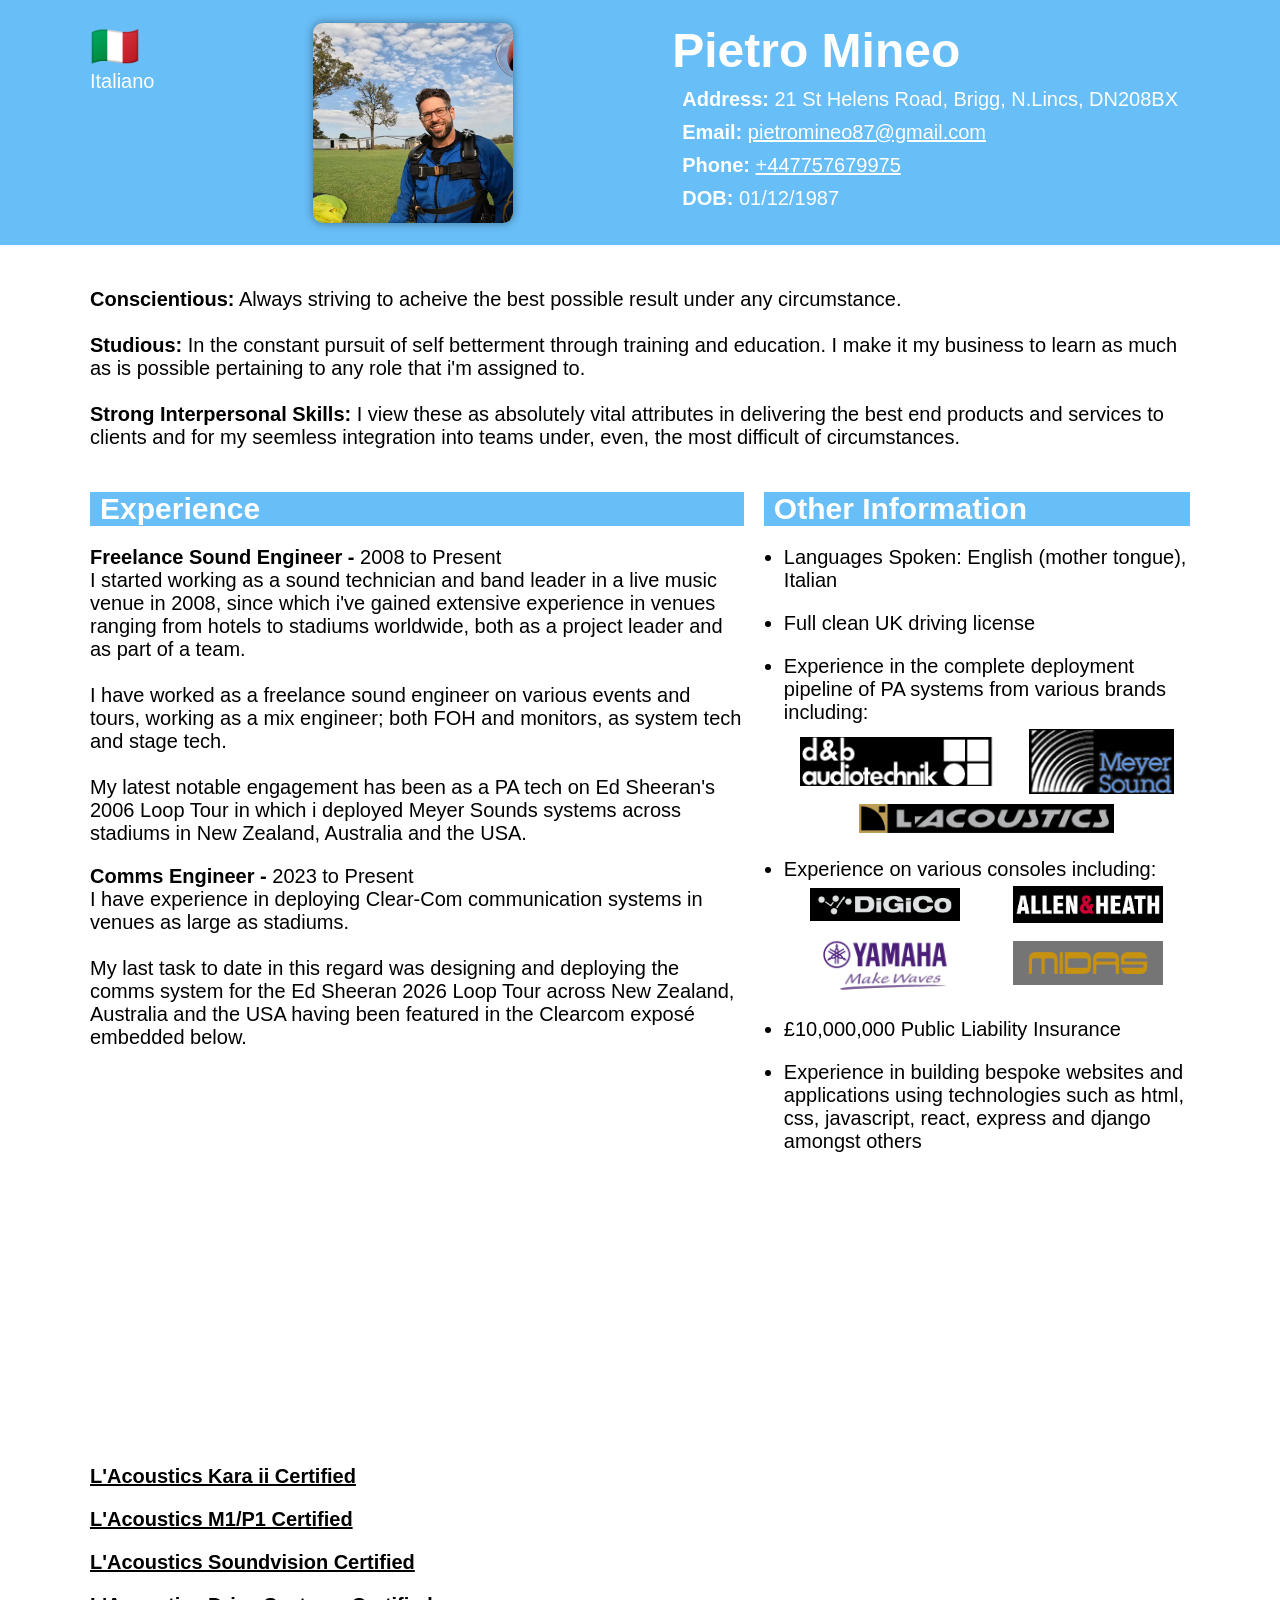
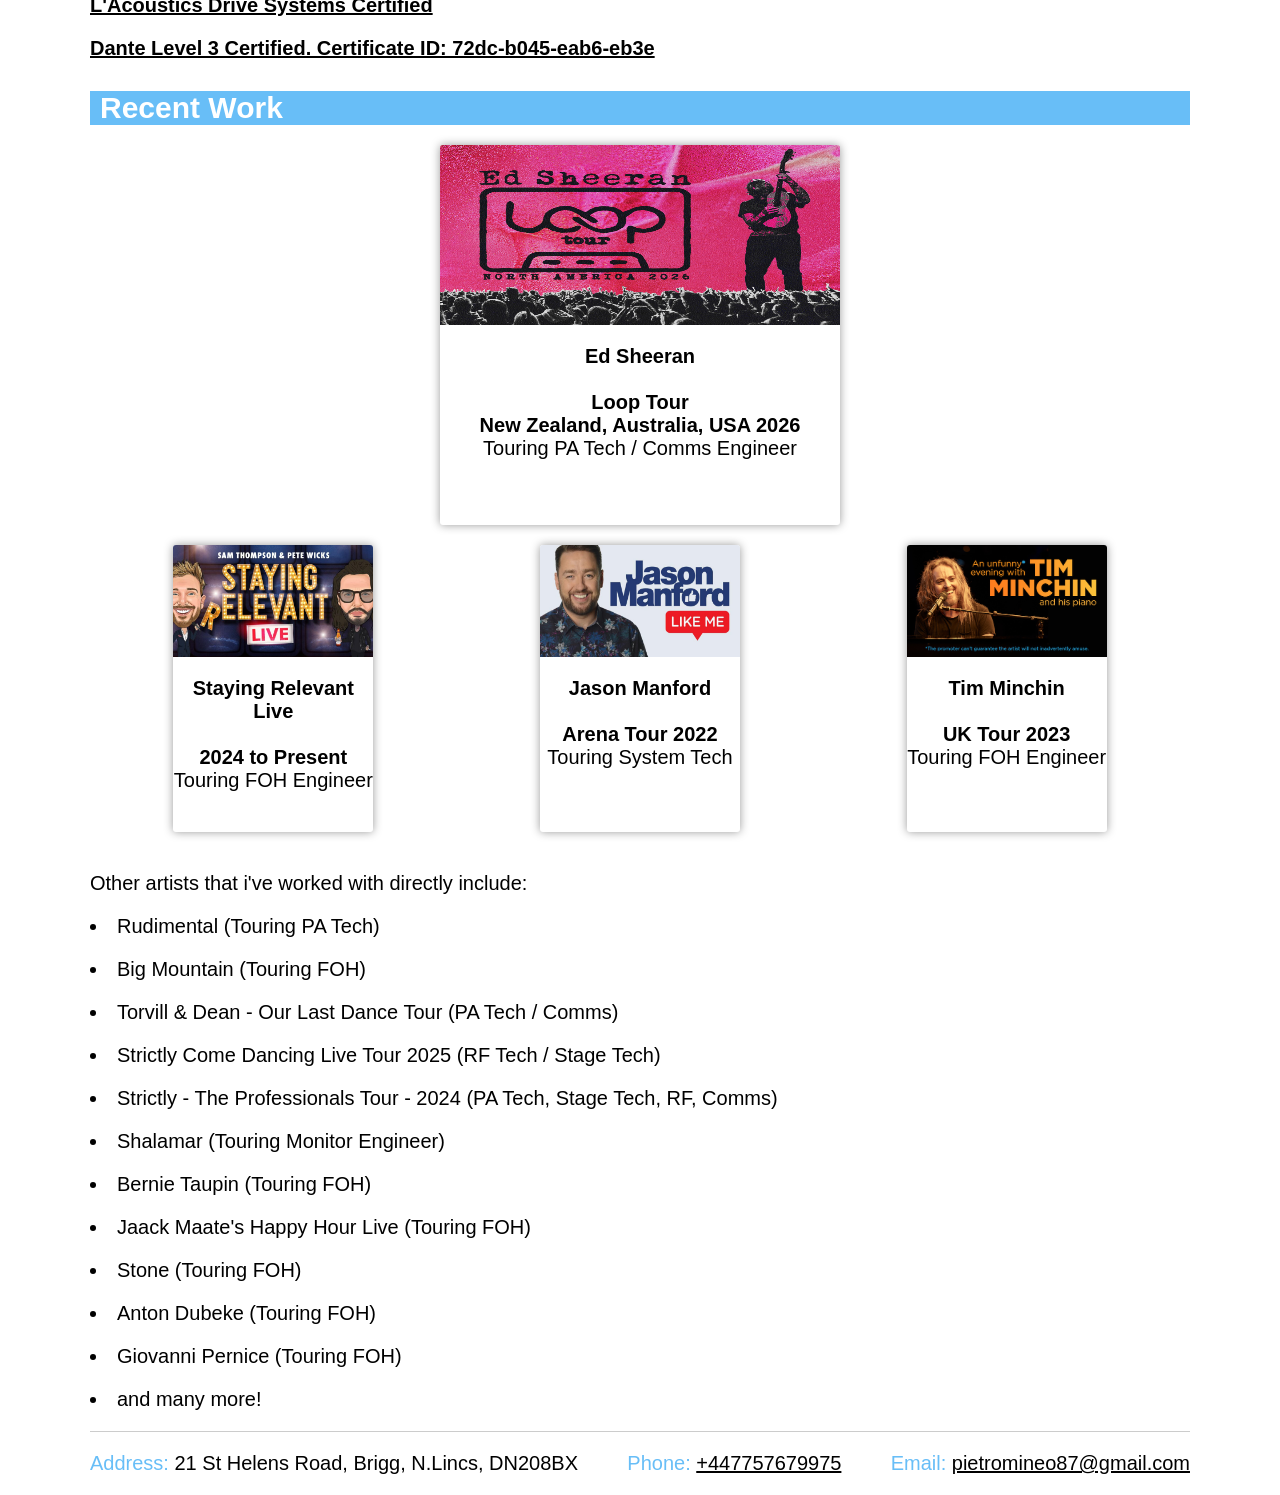
==== commit 9ce52464: "Update index.html Clear-Com corrected on British page" ====
--- a/index.html
+++ b/index.html
@@ -68,7 +68,7 @@
       </p>
       <p>
         <span>Comms Engineer - </span>2023 to Present<br />
-        I have experience in deploying Clearcom communication systems in venues
+        I have experience in deploying Clear-Com communication systems in venues
         as large as stadiums. <br /><br />My last task to date in this regard was designing and
         deploying the comms system for the Ed Sheeran 2026 Loop Tour across New Zealand,
         Australia and the USA having been featured in the Clearcom exposé embedded below.
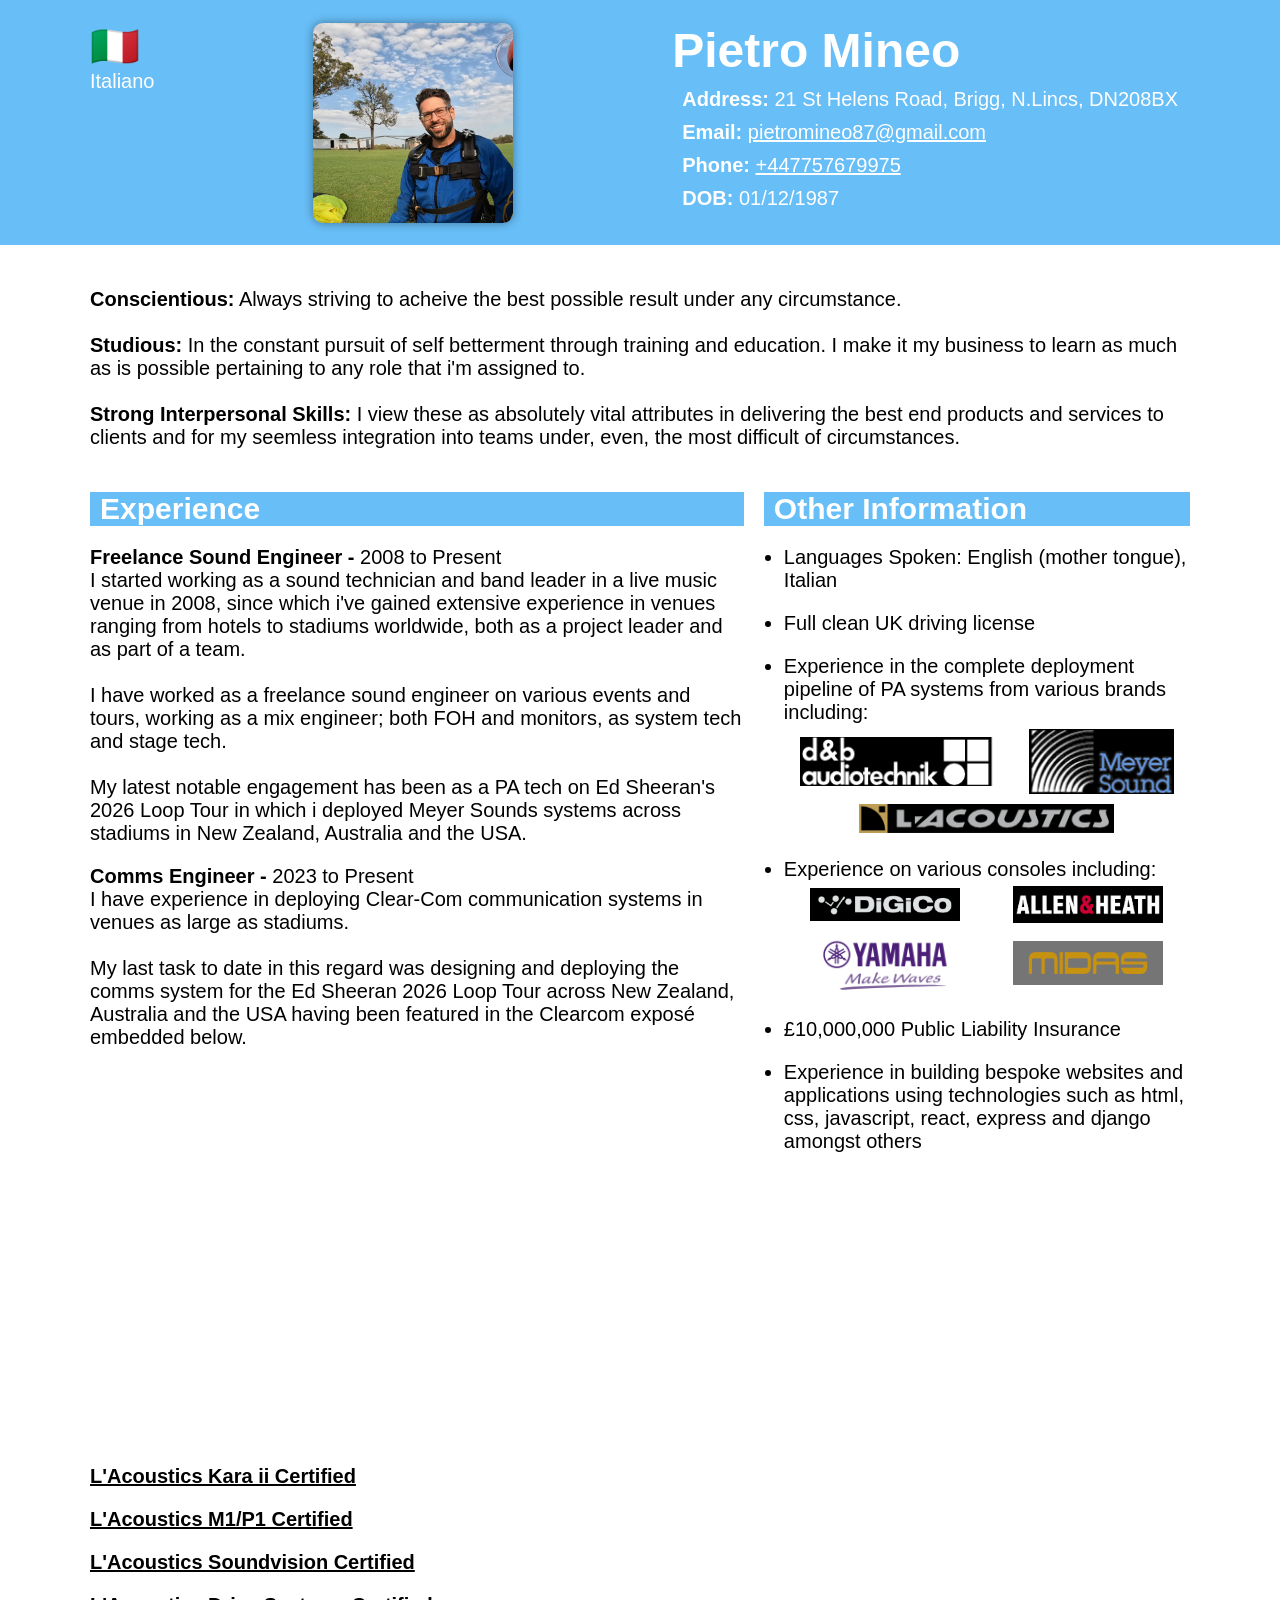
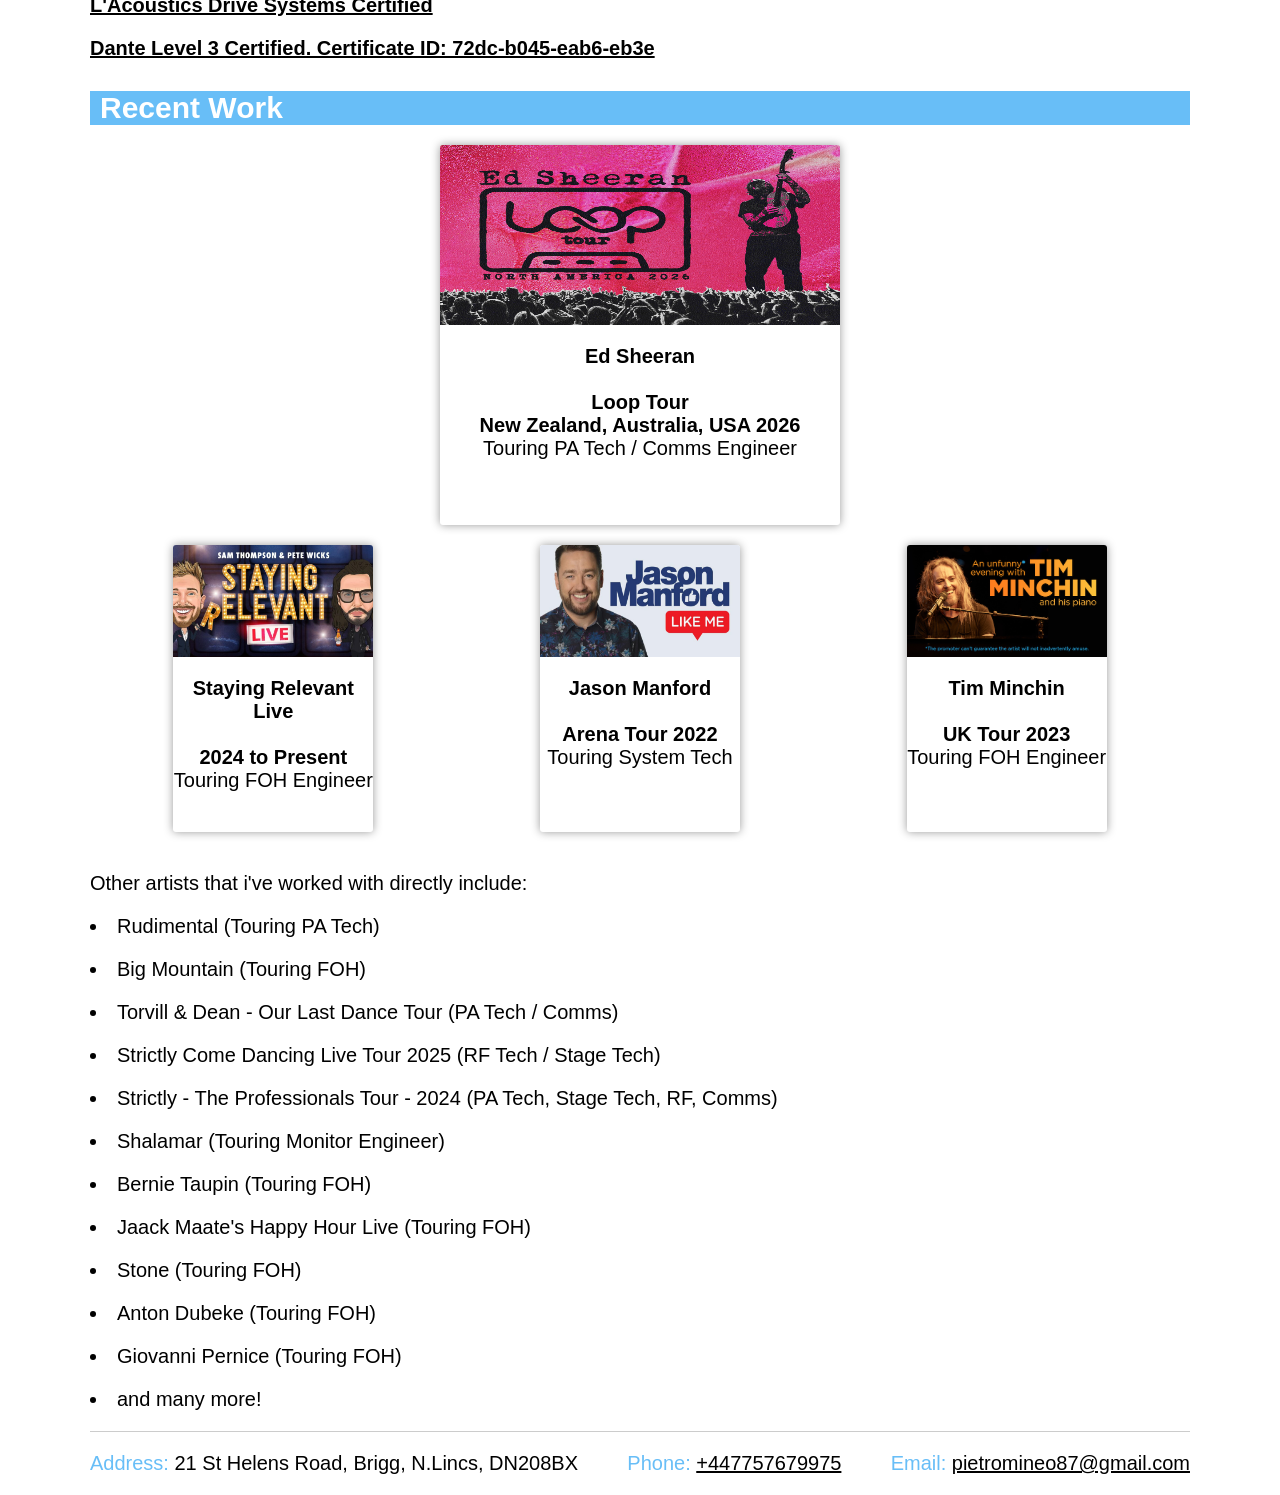
==== commit d8ad6619: "2026 loop tour statement corrected" ====
--- a/index.html
+++ b/index.html
@@ -61,7 +61,7 @@
         on various events and tours, working as a mix engineer; both FOH and
         monitors, as system tech and stage tech.
         <br /><br />
-        My latest notable engagement has been as a PA tech on Ed Sheeran's 2006 Loop Tour 
+        My latest notable engagement has been as a PA tech on Ed Sheeran's 2026 Loop Tour 
         in which i deployed Meyer Sounds systems across stadiums in New Zealand, Australia and 
         the USA.
         <br />
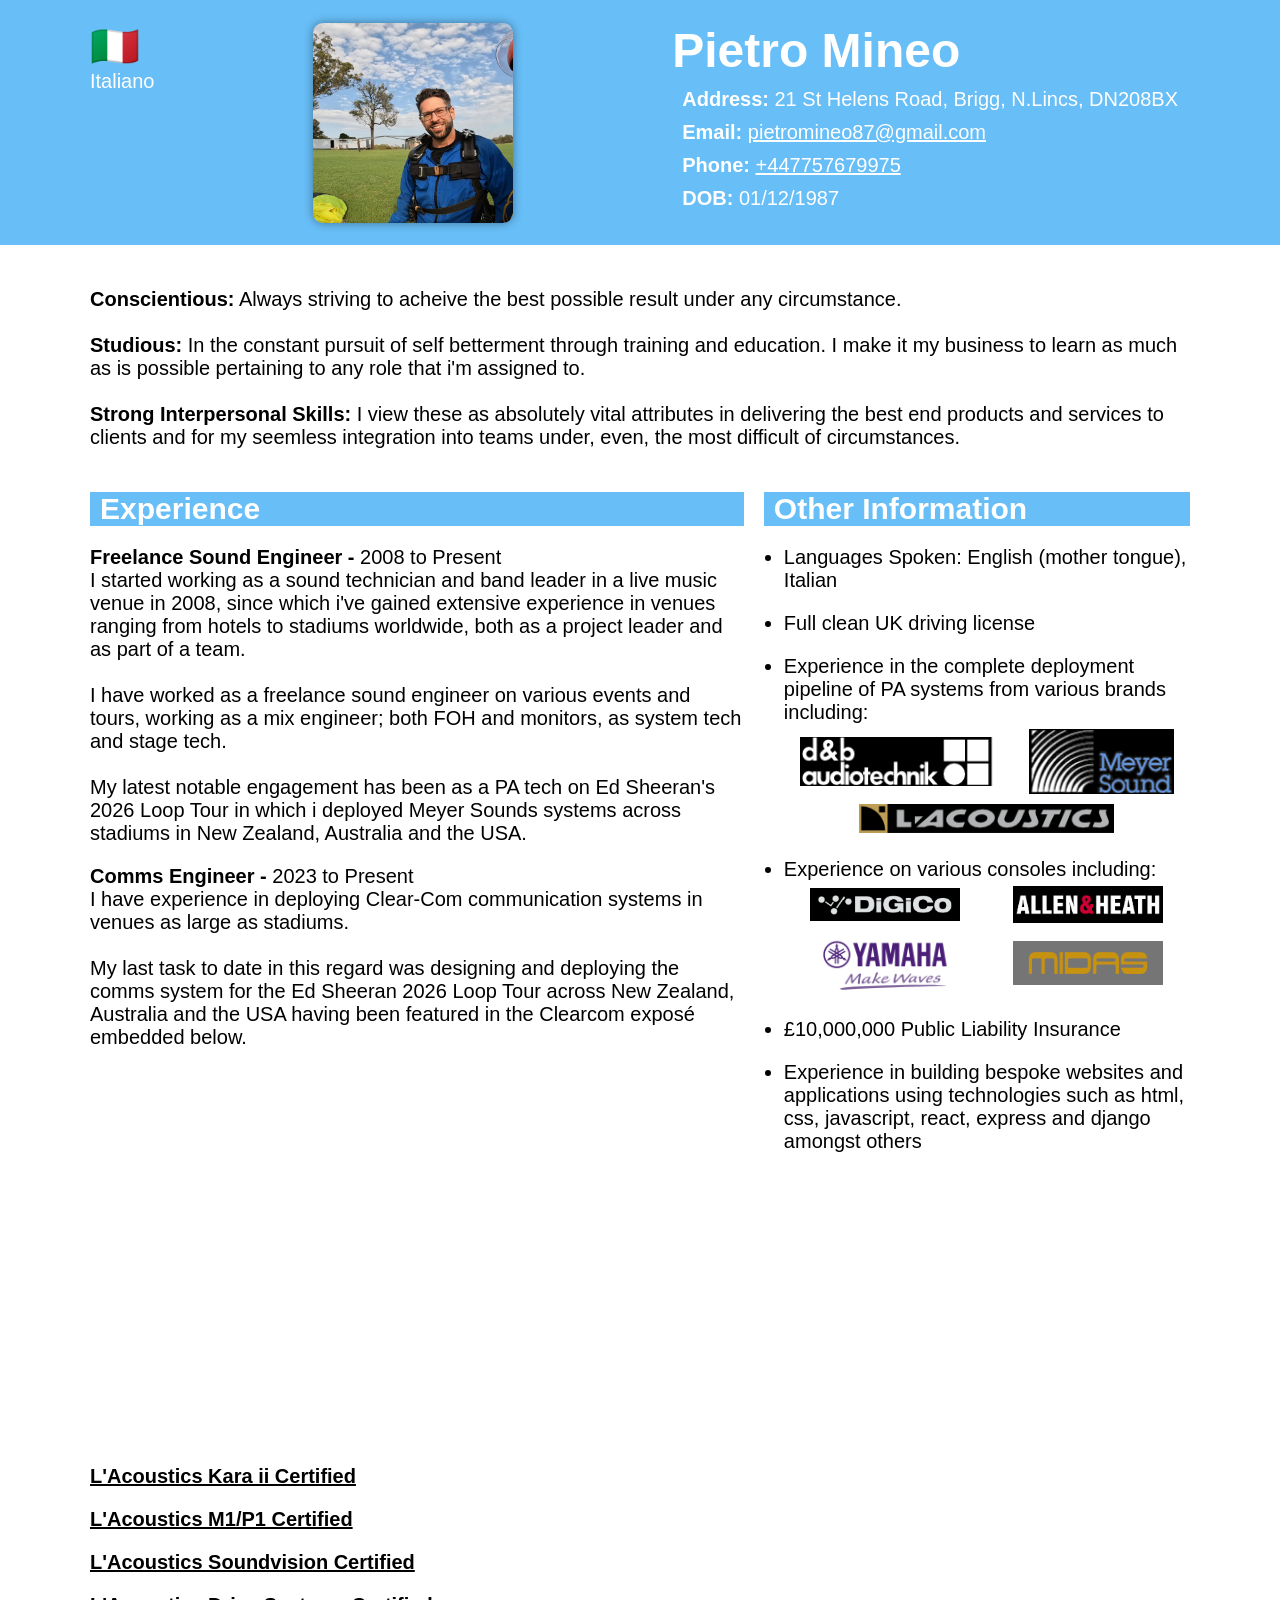
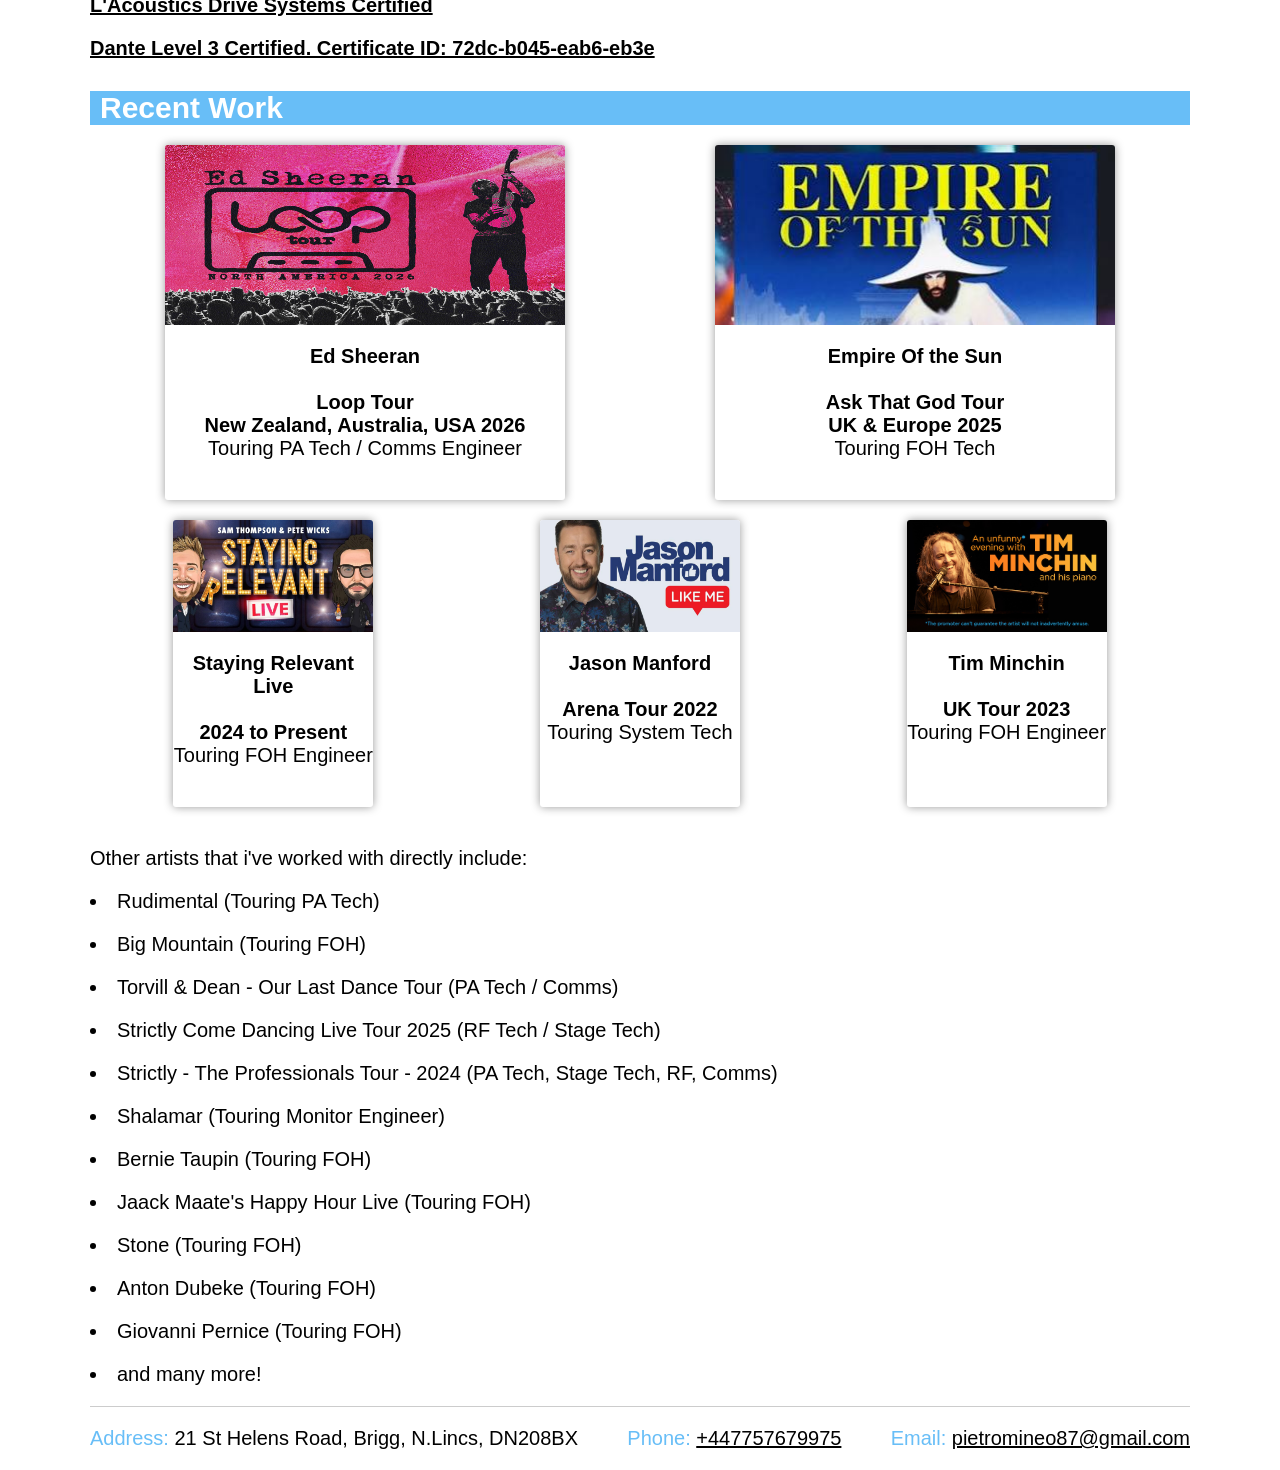
==== commit 1c2dd903: "Empire of the Sun added" ====
--- a/index.html
+++ b/index.html
@@ -61,8 +61,8 @@
         on various events and tours, working as a mix engineer; both FOH and
         monitors, as system tech and stage tech.
         <br /><br />
-        My latest notable engagement has been as a PA tech on Ed Sheeran's 2026 Loop Tour 
-        in which i deployed Meyer Sounds systems across stadiums in New Zealand, Australia and 
+        My latest notable engagement has been as a PA tech on Ed Sheeran's 2026 Loop Tour
+        in which i deployed Meyer Sounds systems across stadiums in New Zealand, Australia and
         the USA.
         <br />
       </p>
@@ -156,7 +156,20 @@
           </p>
         </div>
       </div>
-    </div>
+      
+      <div class="card__headline--eos headline">
+        <div class="card__header__headline">
+          <img src="./img/eos-logo.jpeg" />
+        </div>
+        <div class="card__body__headline">
+          <p>
+            <span>Empire Of the Sun<br /><br />Ask That God Tour<br />UK & Europe 2025</span><br />Touring FOH Tech
+          </p>
+        </div>
+      </div>
+
+    </div>
+
     <div class="cards">
       <!--<div class="card slam-dunk">
           <div class="card__header">
--- a/styles.css
+++ b/styles.css
@@ -209,6 +209,7 @@
   .bio {
     flex-direction: column;
   }
+
   .bio__left,
   .bio__right {
     width: var(--width-mobile);
@@ -226,7 +227,7 @@
   margin: auto;
 }
 
-.portfolio .cards {
+.cards__headline {
   margin: auto;
 
   display: flex;
@@ -234,20 +235,48 @@
   flex-wrap: wrap;
 }
 
-.cards__headline {
-  height:40rem;
-    margin: auto;
+.card__headline,
+.card__headline--eos {
+  width: 40rem;
+  overflow: hidden;
+
+  margin-bottom: 2rem;
+  padding-bottom: 2rem;
+
+  align-self: stretch;
+
+  border-radius: 3px;
+
+  box-shadow: var(--box-shadow);
+
+}
+
+.card__header__headline {
+  height: 80rem;
+}
+
+.card__headline--eos img {
+  position: absolute;
+  top: 0;
+  width: 100%;
+  overflow: hidden;
+}
+
+.portfolio .cards {
+  margin: auto;
 
   display: flex;
   justify-content: space-around;
   flex-wrap: wrap;
 }
 
+
+
 .card {
   width: 20rem;
   overflow: hidden;
 
-  margin-bottom: 2rem;  
+  margin-bottom: 2rem;
   padding-bottom: 2rem;
 
   align-self: stretch;
@@ -257,20 +286,7 @@
   box-shadow: var(--box-shadow);
 }
 
-.card__headline {
-  width: 40rem;
-  overflow: hidden;
-
-  margin-bottom: 2rem;  
-  padding-bottom: 2rem;
-
-  align-self: stretch;
-
-  border-radius: 3px;
-
-  box-shadow: var(--box-shadow);
-
-}
+
 
 .card__header {
   height: 12.5vh;
@@ -299,7 +315,7 @@
 }
 
 .card__header {
-  
+
   position: relative;
 }
 
@@ -317,11 +333,13 @@
   position: absolute;
   top: 0;
 }
+
 .card.stones img {
   position: absolute;
   top: 0;
   left: 0;
 }
+
 .card.slam-dunk img {
   object-fit: contain;
 }
@@ -363,6 +381,30 @@
   .portfolio {
     width: var(--width-mobile);
   }
+
+  .card__headline,
+  .card__headline--eos {
+    width: 20rem;
+    overflow: hidden;
+
+    margin-bottom: 2rem;
+    padding-bottom: 2rem;
+
+    align-self: stretch;
+
+    border-radius: 3px;
+
+    box-shadow: var(--box-shadow);
+  }
+
+  .card__header__headline {
+    height: 16vh;
+  }
+
+  .card__headline--eos img {
+    width: 100%;
+
+  }
 }
 
 /*---------- FOOTER ----------*/
@@ -431,6 +473,7 @@
   height: 4.92rem;
   width: 19.7rem;
 }
+
 .audiologoimg-la {
   margin: 0.5rem;
   height: 2.84rem;
@@ -441,4 +484,4 @@
   margin: 0.5rem;
   height: 6.53rem;
   width: 14.5rem;
-}
+}
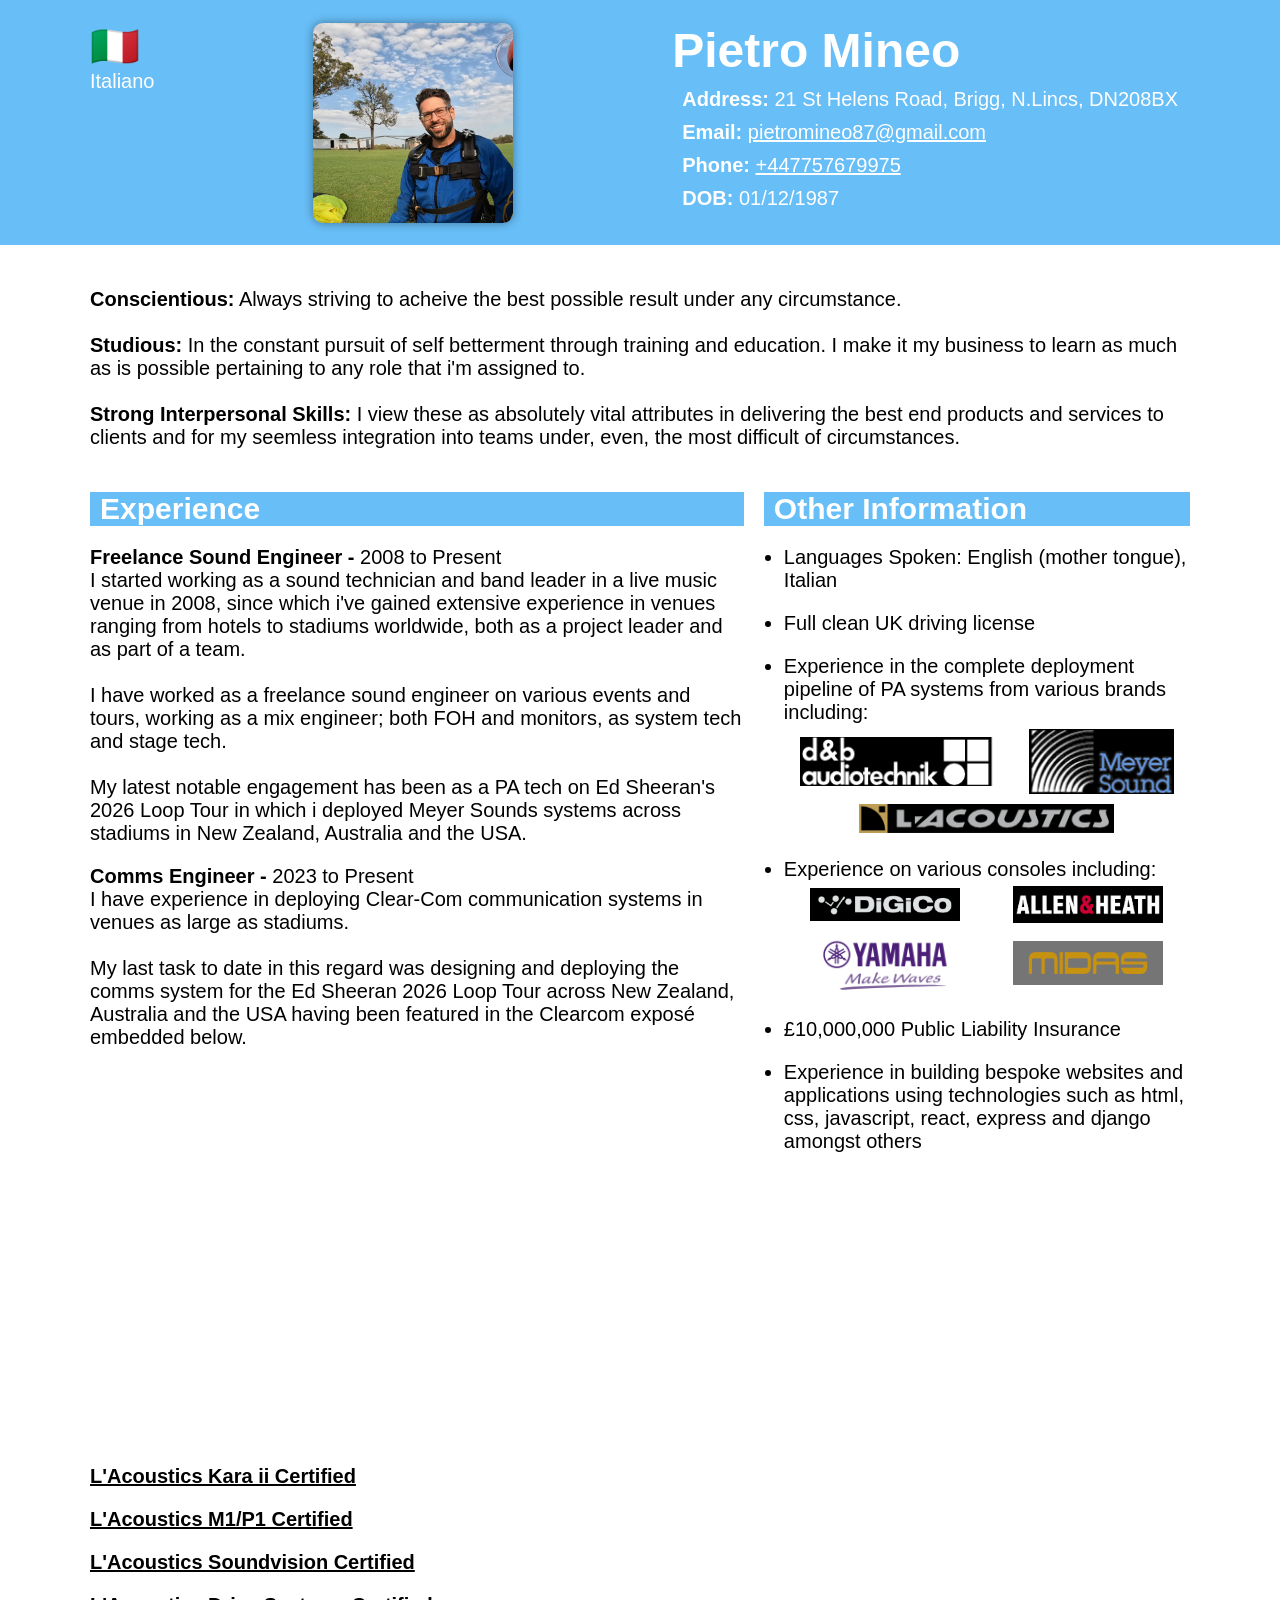
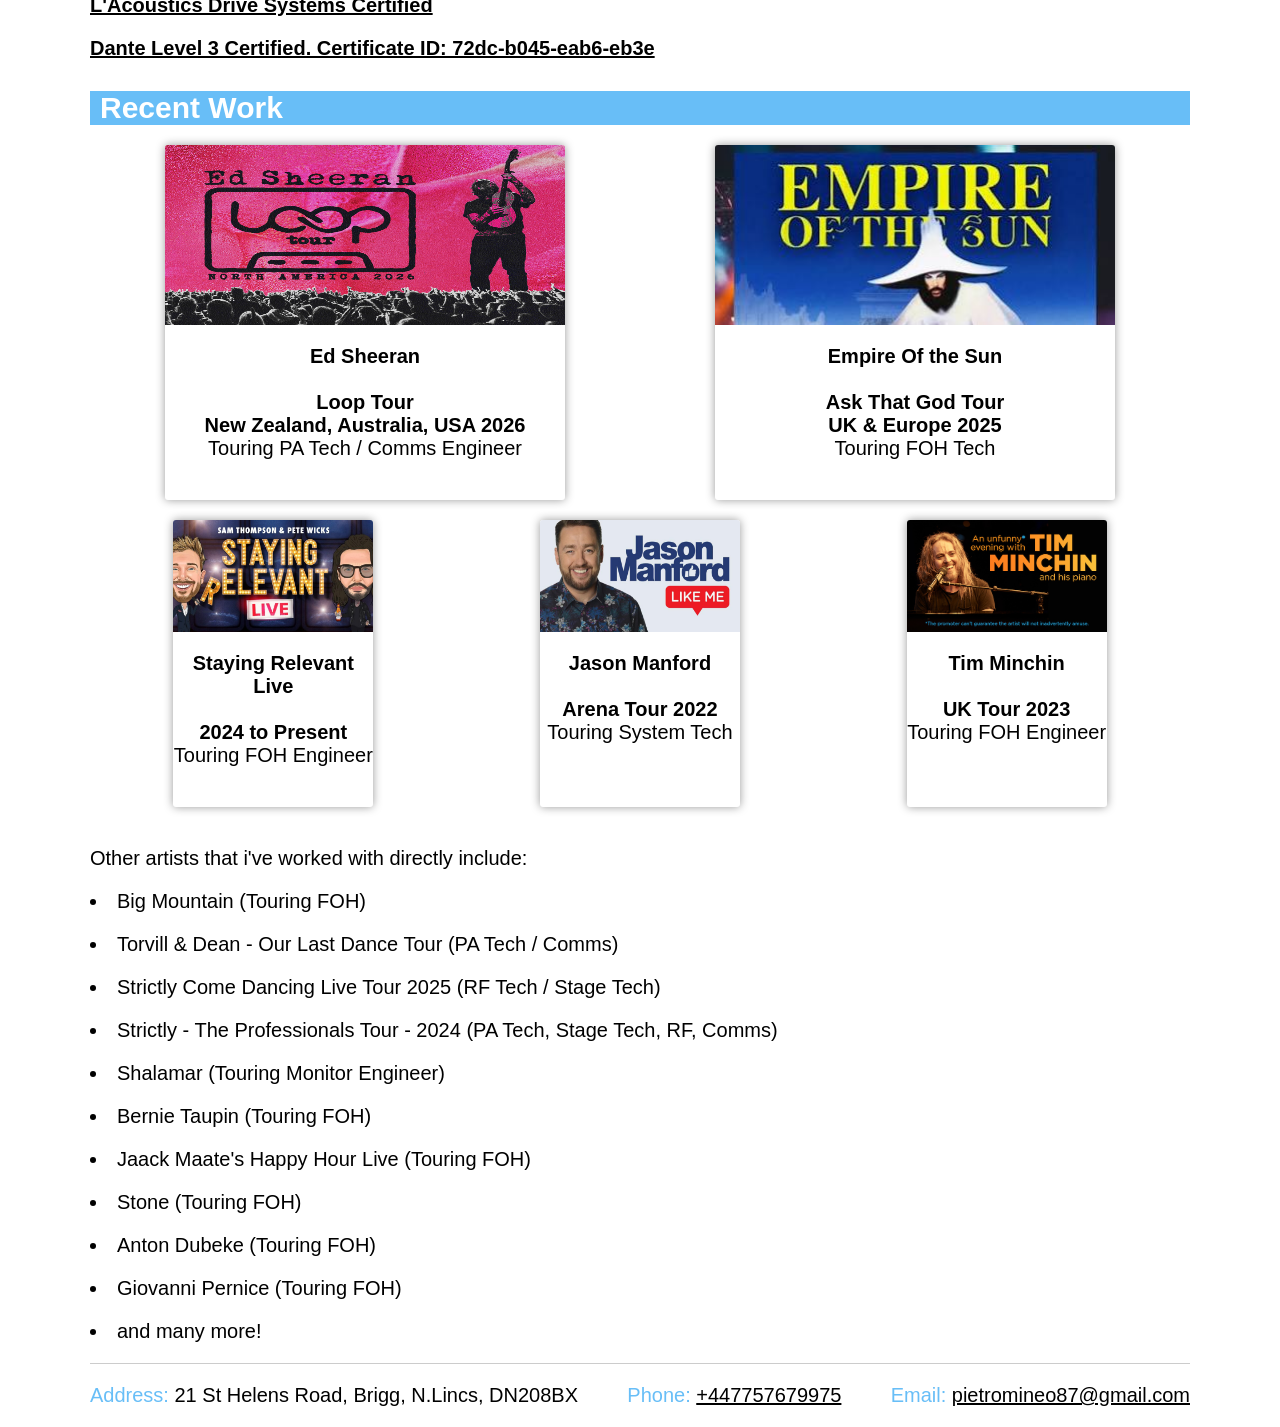
==== commit 6413ce37: "rudimental removed" ====
--- a/index.html
+++ b/index.html
@@ -240,7 +240,6 @@
     <div>
       <p>
         Other artists that i've worked with directly include:
-        <li>Rudimental (Touring PA Tech)</li>
         <li>Big Mountain (Touring FOH)</li>
         <li>Torvill & Dean - Our Last Dance Tour (PA Tech / Comms)</li>
         <li>Strictly Come Dancing Live Tour 2025 (RF Tech / Stage Tech)</li>
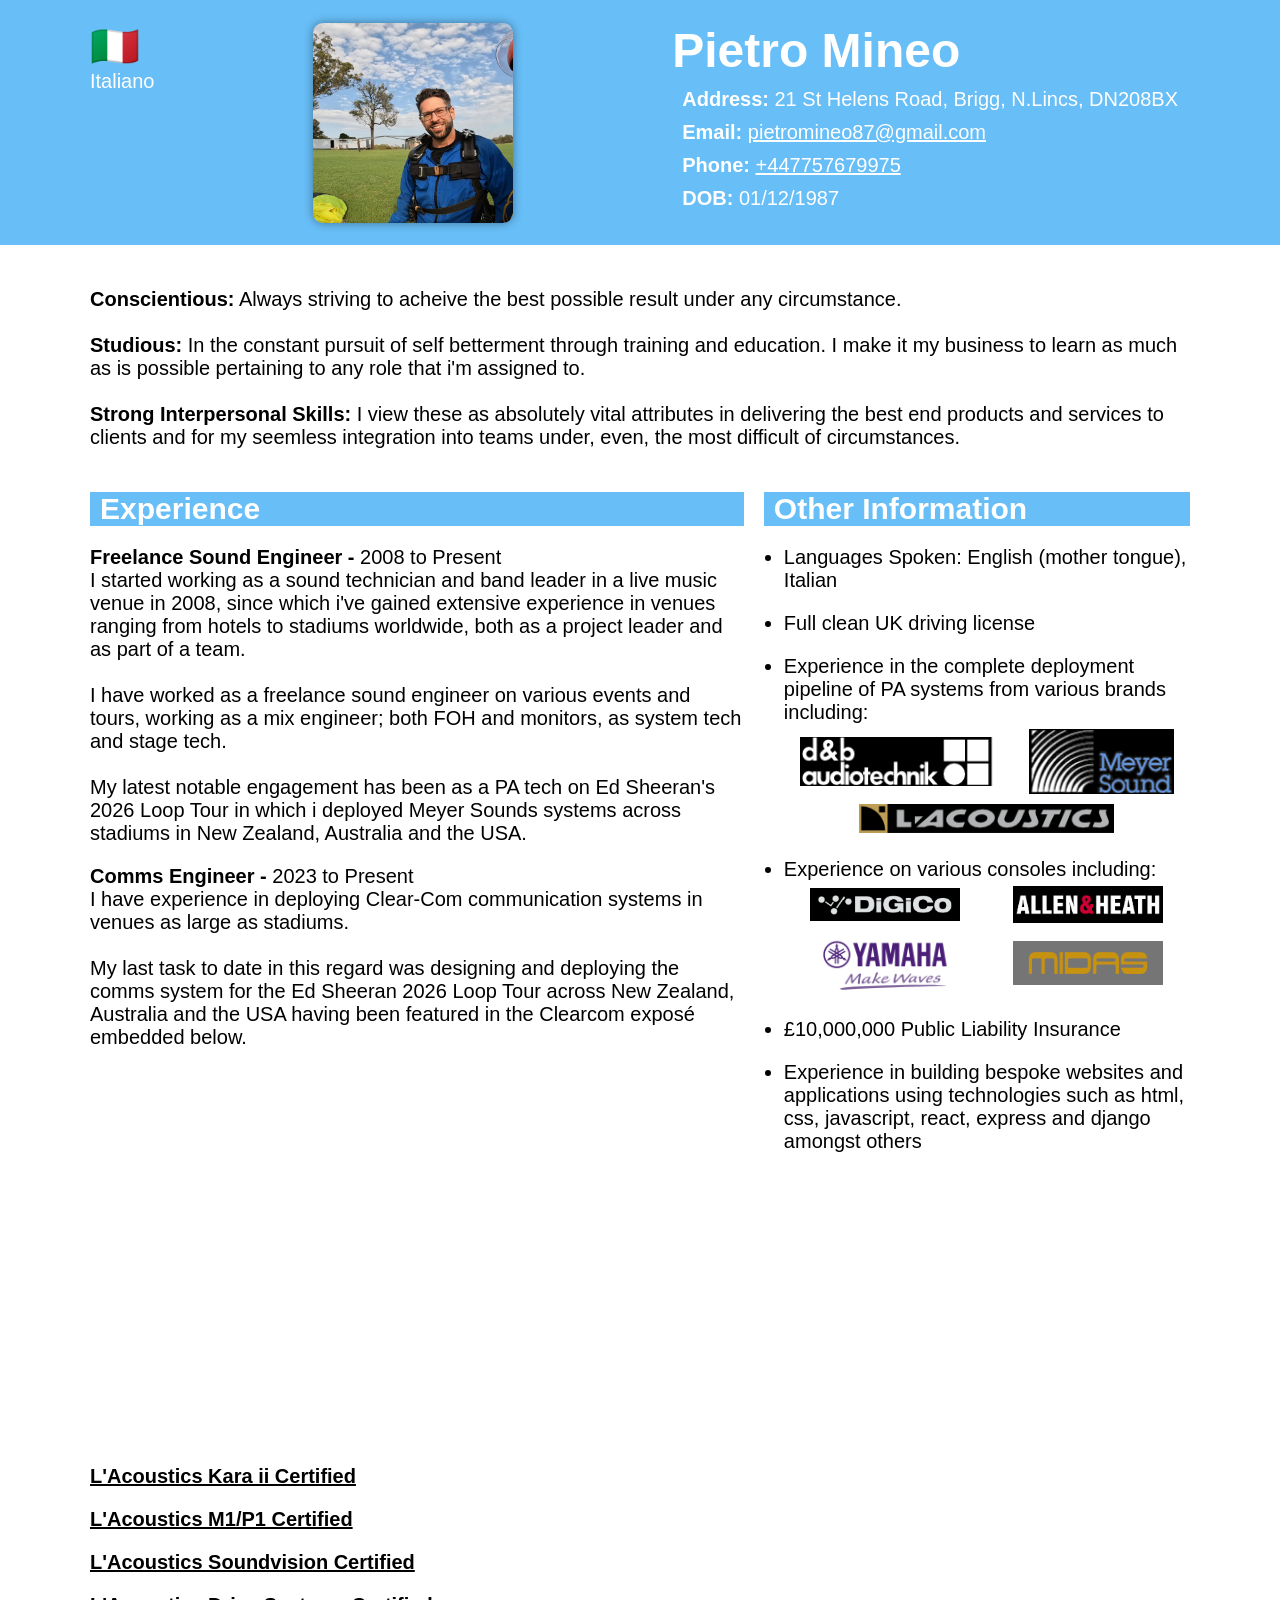
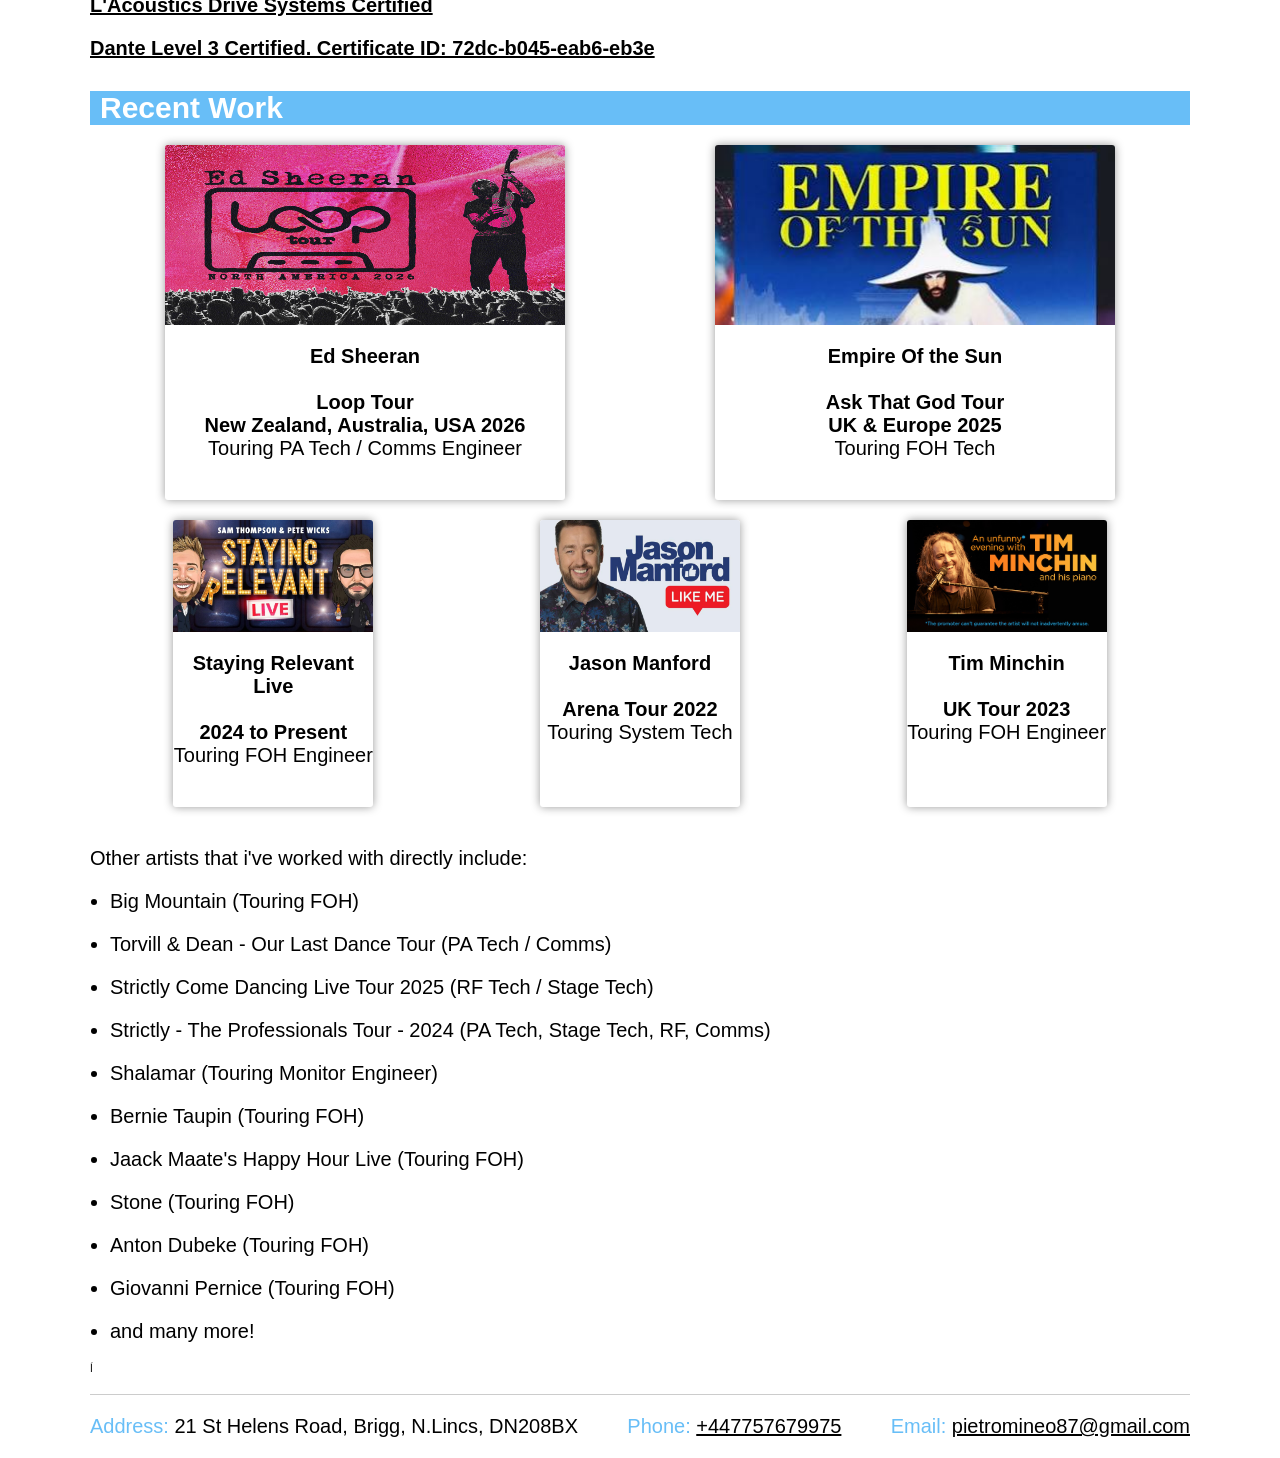
==== commit 84748742: "Acts list bullet points fixed by adding <ul>" ====
--- a/index.html
+++ b/index.html
@@ -240,18 +240,20 @@
     <div>
       <p>
         Other artists that i've worked with directly include:
-        <li>Big Mountain (Touring FOH)</li>
-        <li>Torvill & Dean - Our Last Dance Tour (PA Tech / Comms)</li>
-        <li>Strictly Come Dancing Live Tour 2025 (RF Tech / Stage Tech)</li>
-        <li>Strictly - The Professionals Tour - 2024 (PA Tech, Stage Tech, RF, Comms)</li>
-        <li>Shalamar (Touring Monitor Engineer)</li>
-        <li>Bernie Taupin (Touring FOH)</li>
-        <li>Jaack Maate's Happy Hour Live (Touring FOH)</li>
-        <li>Stone (Touring FOH)</li>
-        <li>Anton Dubeke (Touring FOH)</li>
-        <li>Giovanni Pernice (Touring FOH)</li>
-        <li>and many more!</li>
-      </p>
+        <ul>
+          <li>Big Mountain (Touring FOH)</li>
+          <li>Torvill & Dean - Our Last Dance Tour (PA Tech / Comms)</li>
+          <li>Strictly Come Dancing Live Tour 2025 (RF Tech / Stage Tech)</li>
+          <li>Strictly - The Professionals Tour - 2024 (PA Tech, Stage Tech, RF, Comms)</li>
+          <li>Shalamar (Touring Monitor Engineer)</li>
+          <li>Bernie Taupin (Touring FOH)</li>
+          <li>Jaack Maate's Happy Hour Live (Touring FOH)</li>
+          <li>Stone (Touring FOH)</li>
+          <li>Anton Dubeke (Touring FOH)</li>
+          <li>Giovanni Pernice (Touring FOH)</li>
+          <li>and many more!</li>
+        </ul>
+      Í</p>
     </div>
   </section>
   <footer class="footer">
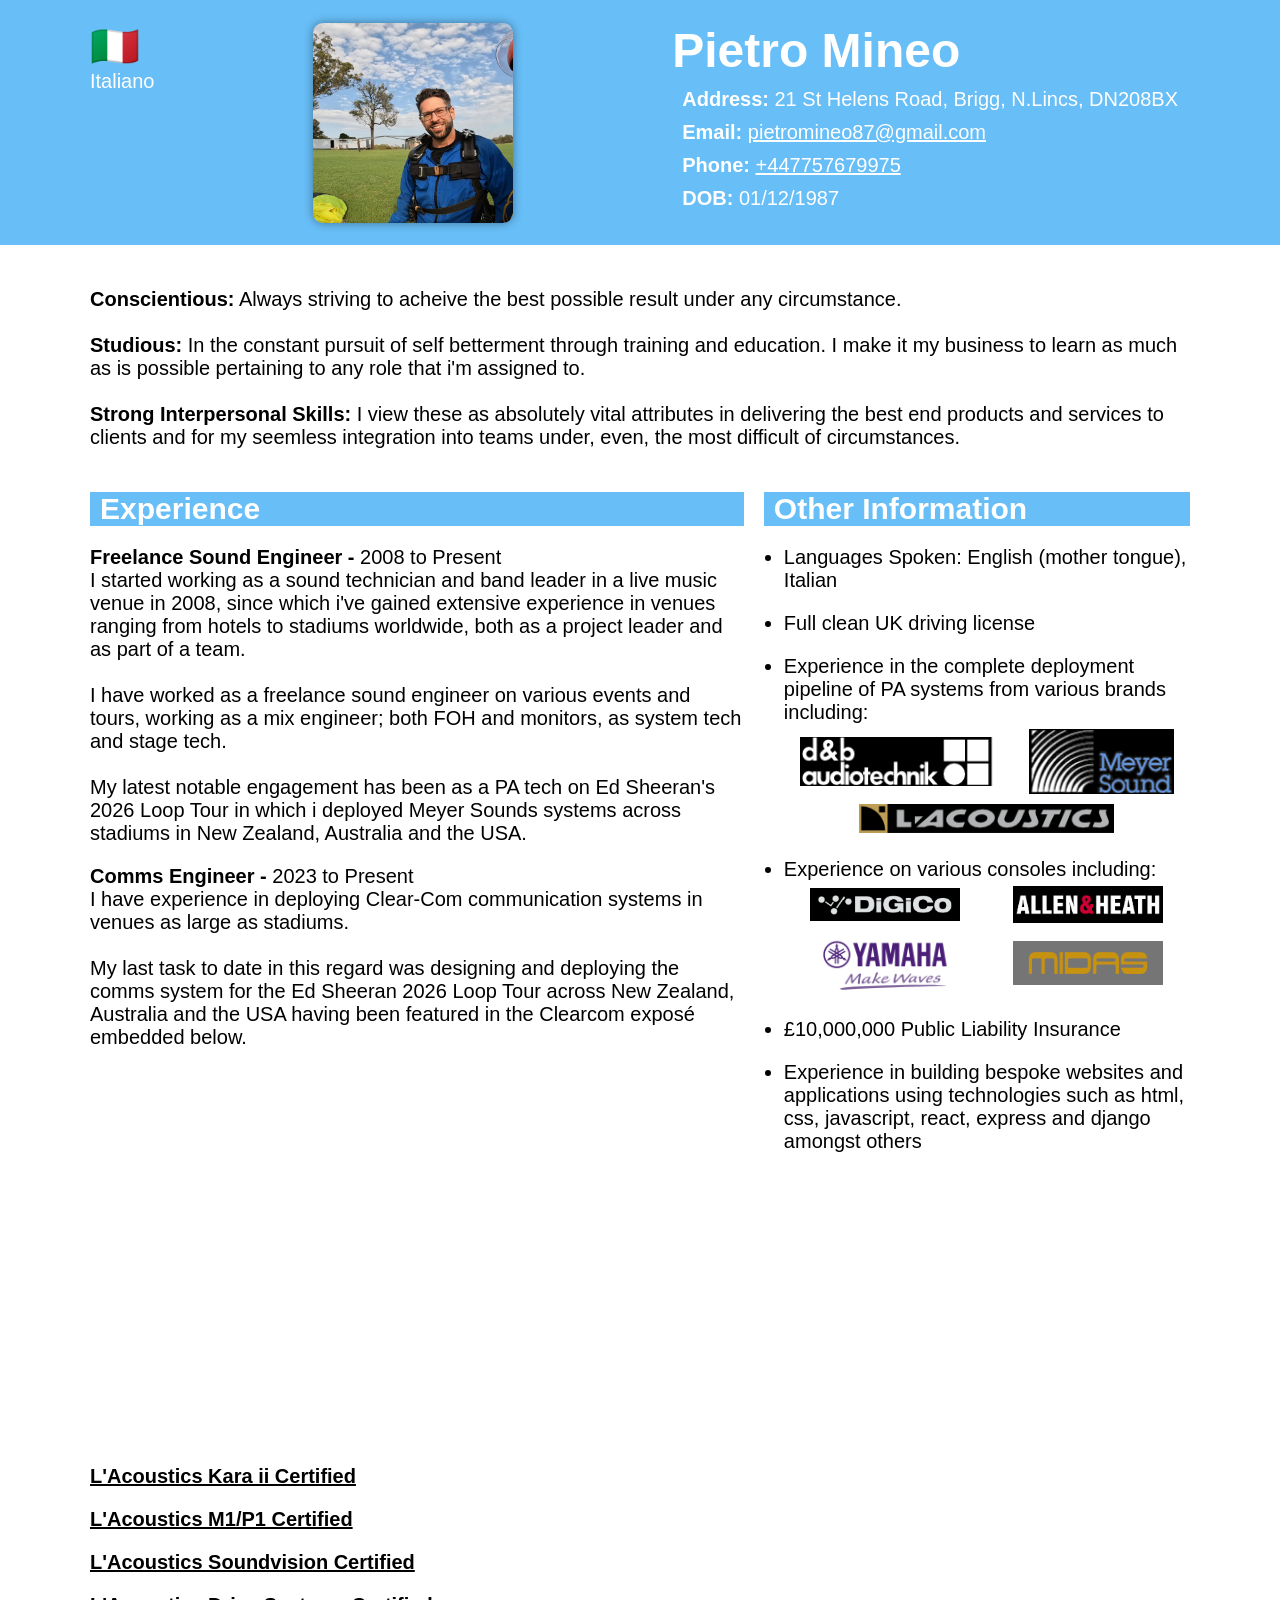
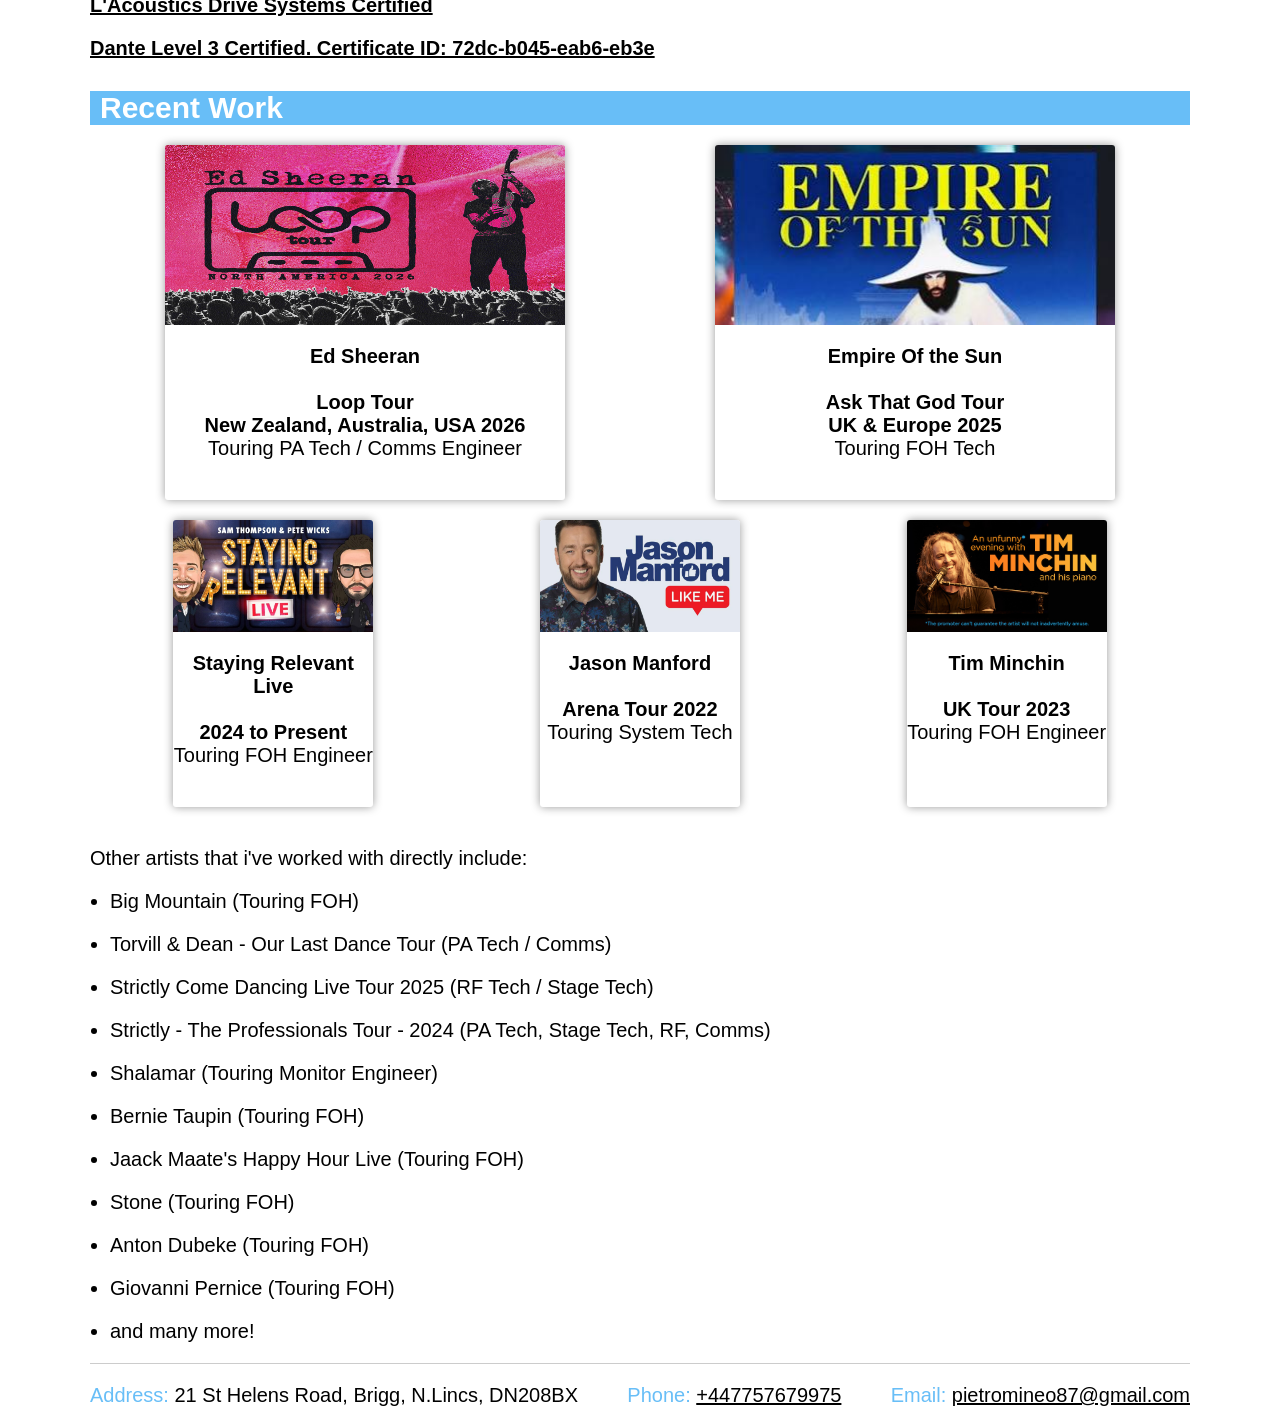
==== commit 731bdf29: "Random character removal" ====
--- a/index.html
+++ b/index.html
@@ -253,7 +253,7 @@
           <li>Giovanni Pernice (Touring FOH)</li>
           <li>and many more!</li>
         </ul>
-      Í</p>
+      </p>
     </div>
   </section>
   <footer class="footer">
